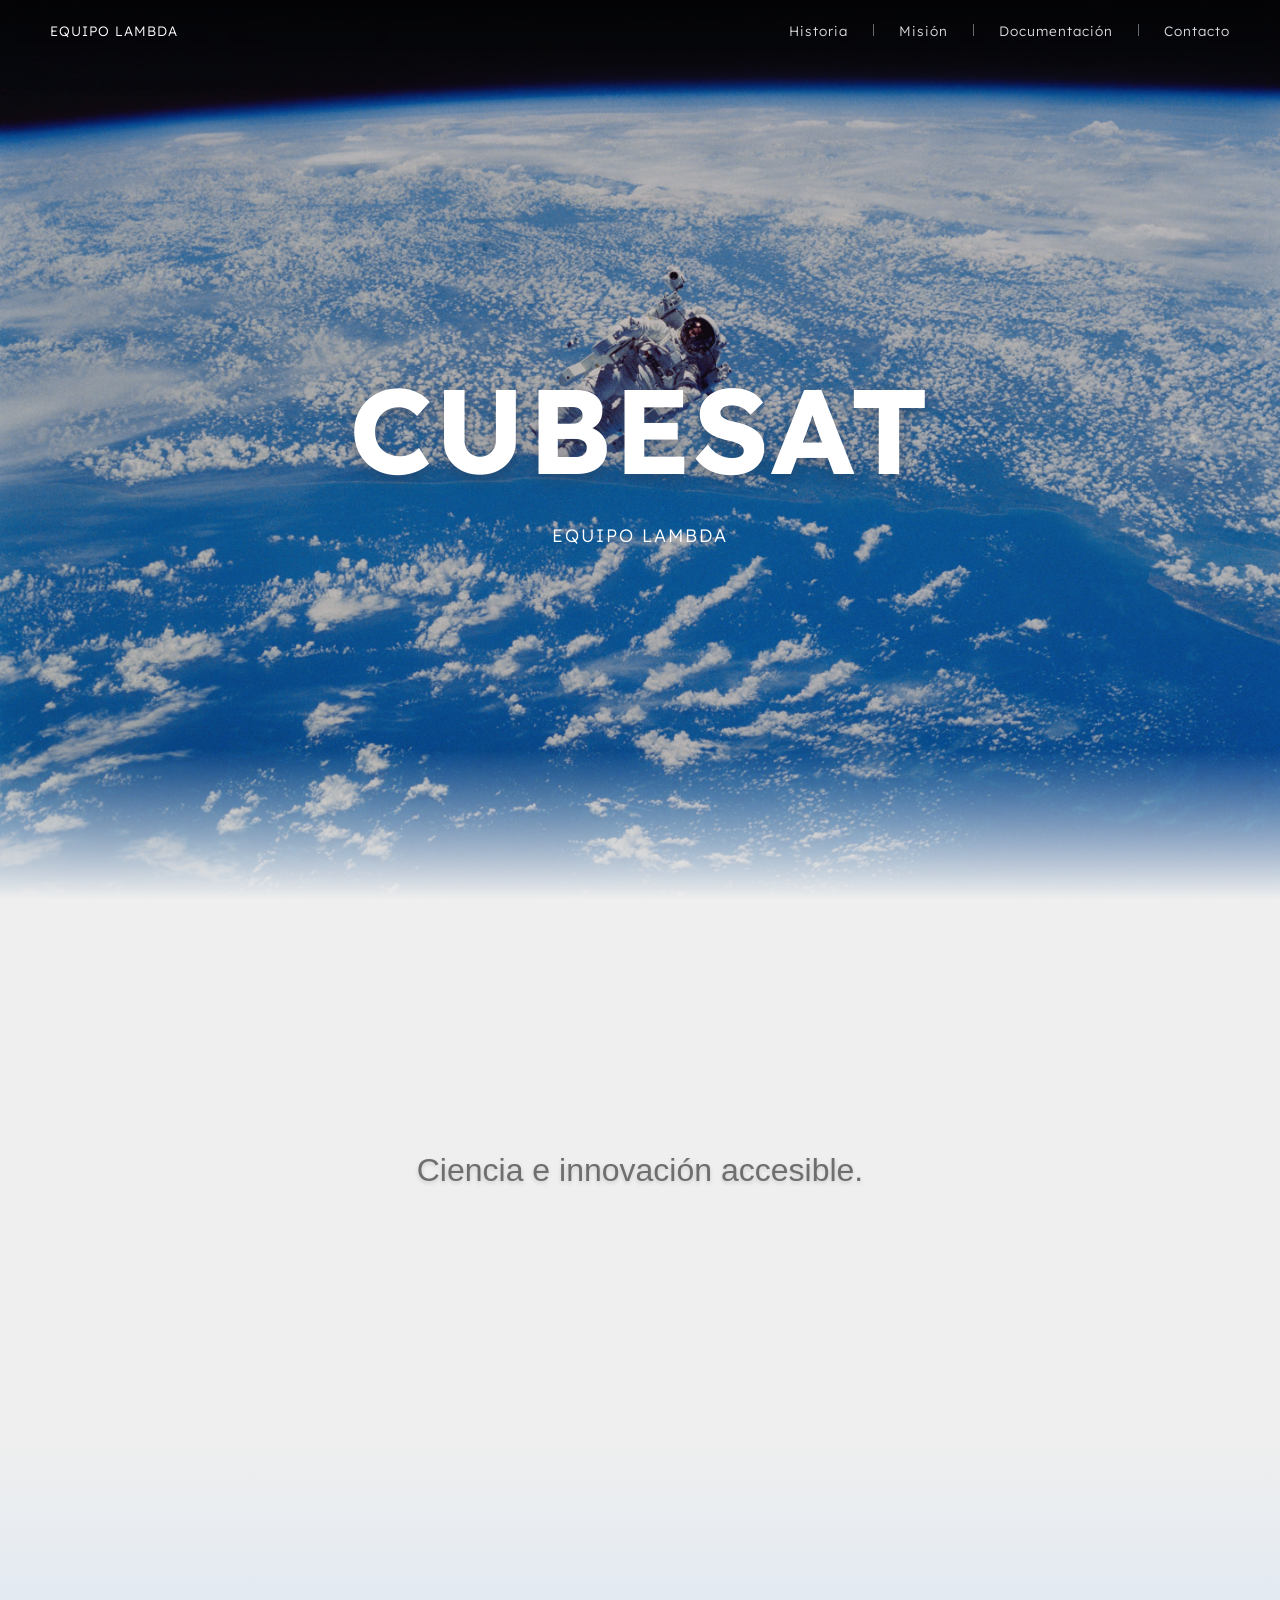
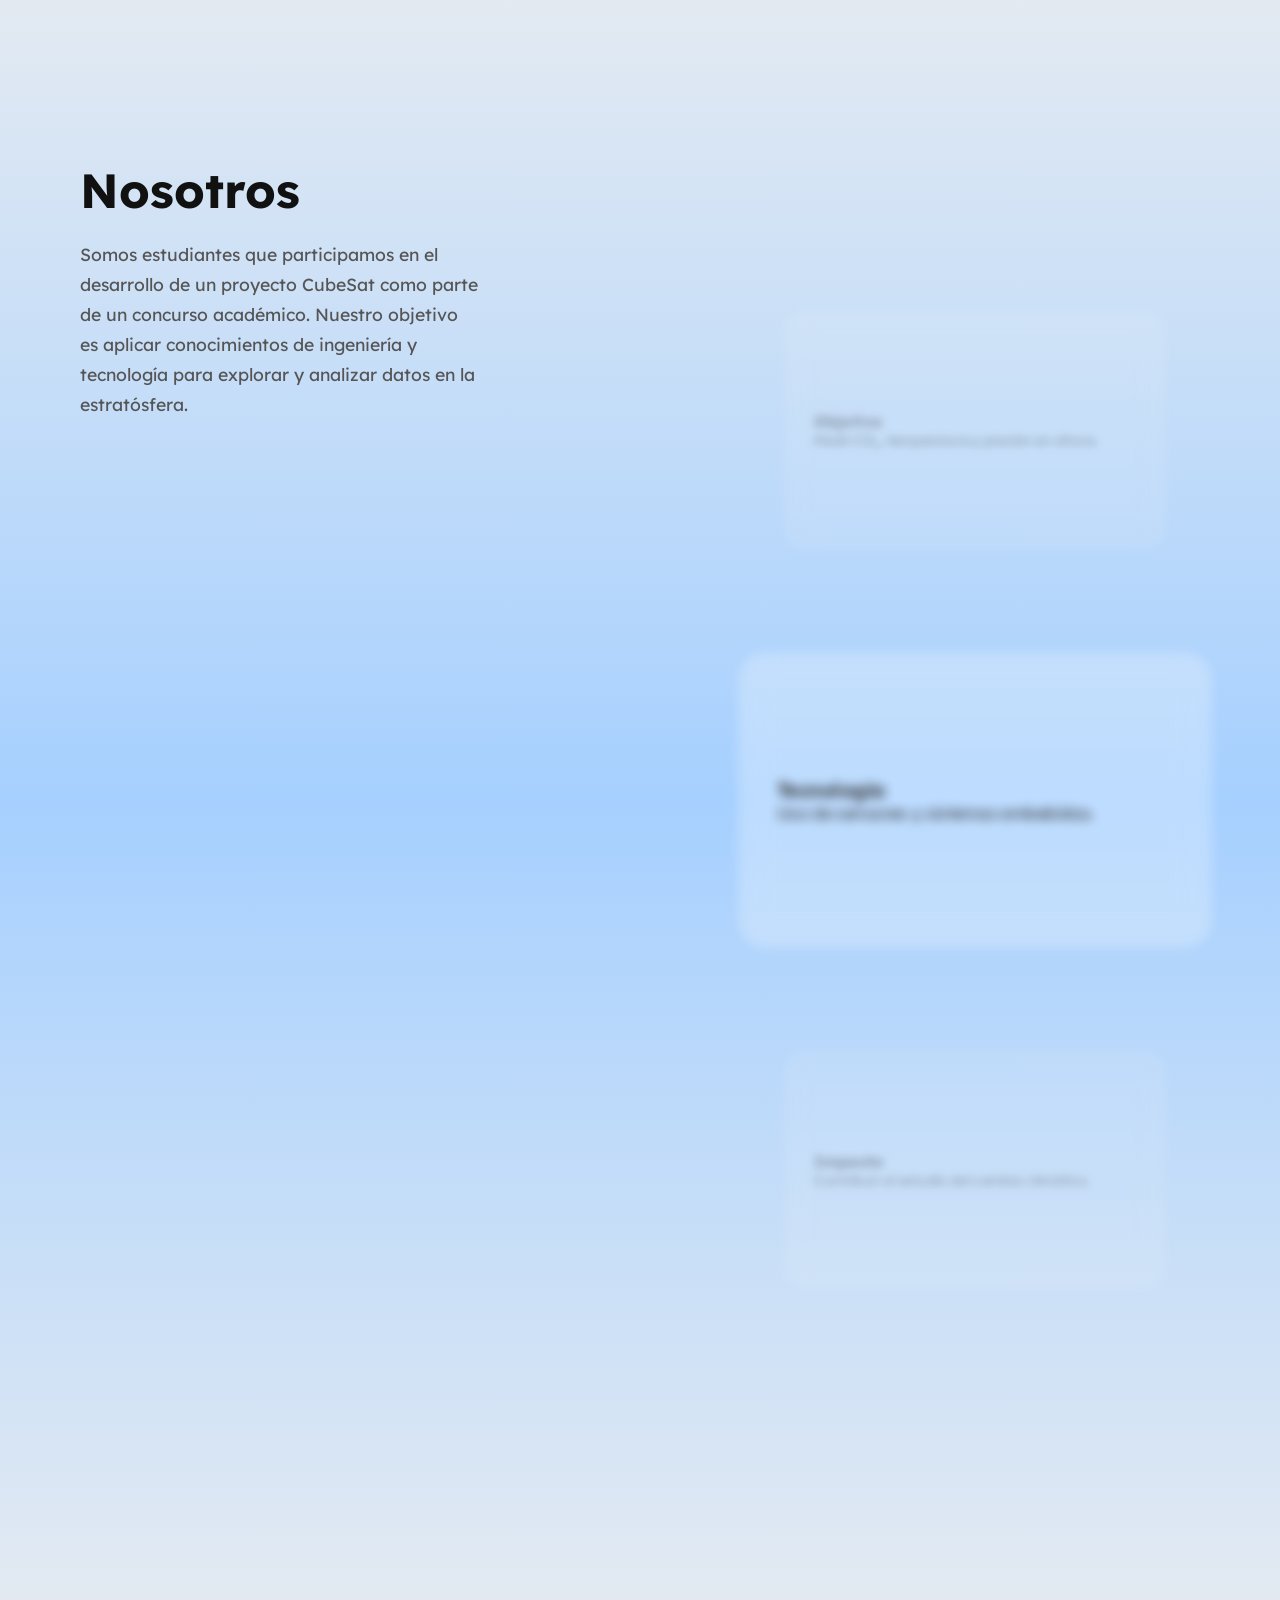
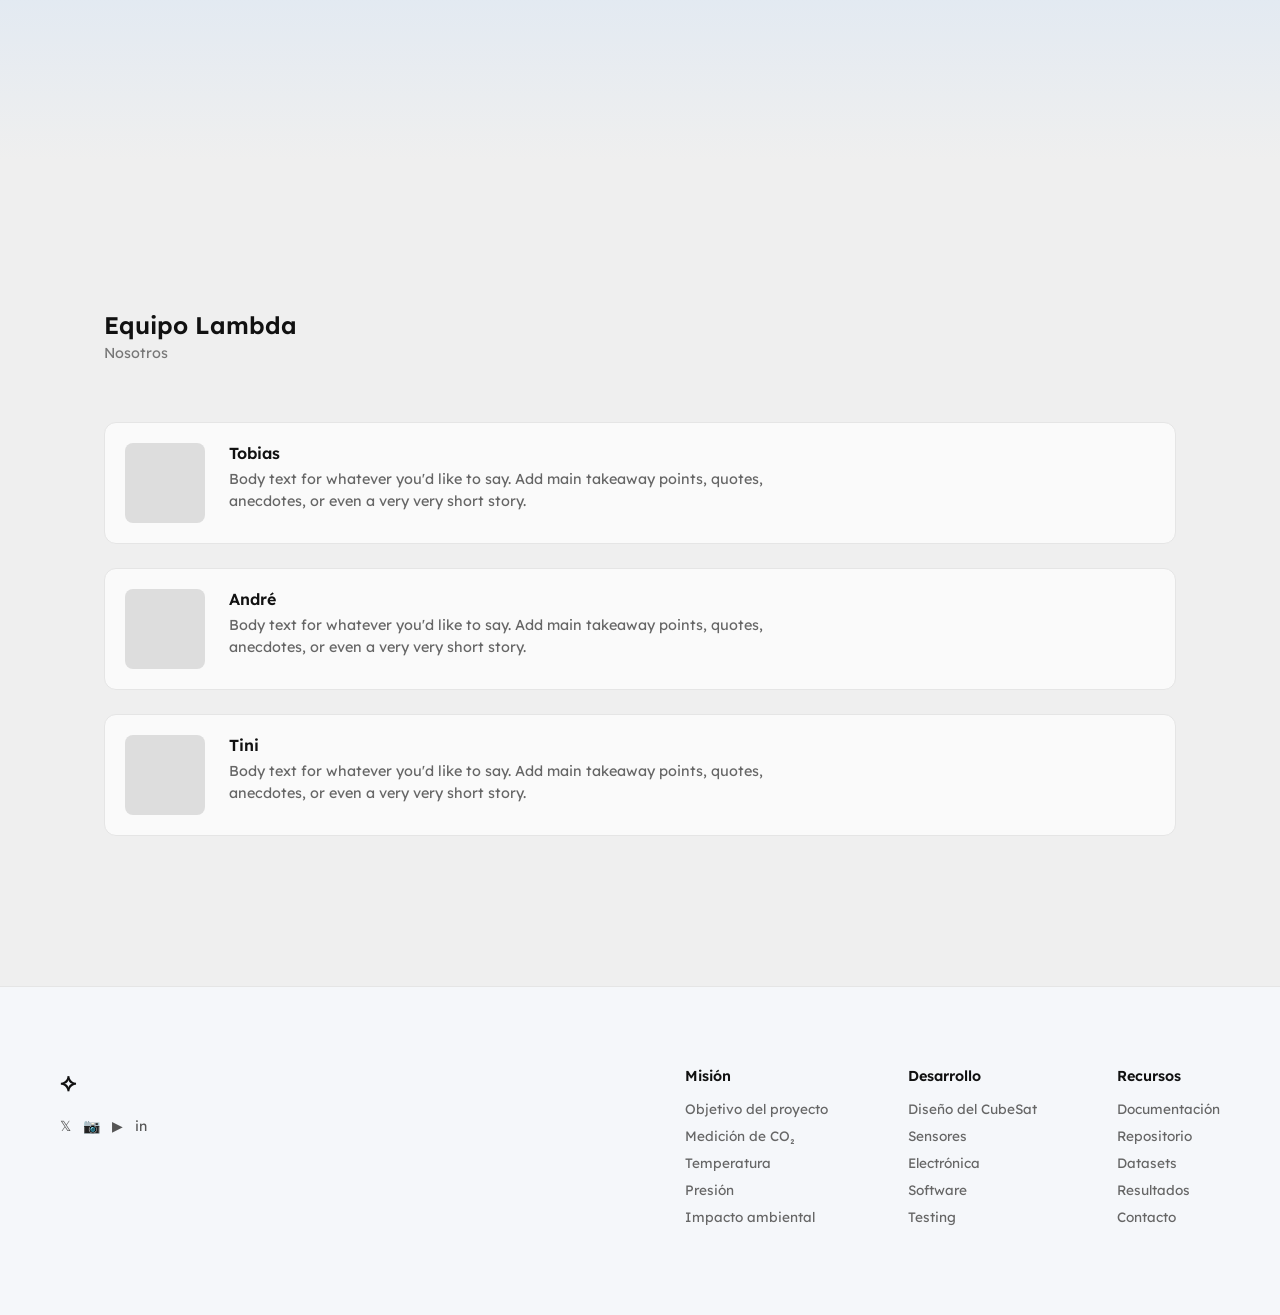
==== index.html @ 539b17b3 "refactor: update section styling with linear gradient background and improved structure" ====
<!DOCTYPE html>
<html lang="es">

<head>
  <meta charset="UTF-8">
  <title>Equipo Lambda</title>
  <link rel="stylesheet" href="styles.css">
  <link href="https://fonts.googleapis.com/css2?family=Lexend:wght@300;500;700&display=swap" rel="stylesheet">
</head>

<body>

  <!-- NAVBAR -->
  <header class="navbar">
    <div class="logo"><a href="index.html" style="color: inherit; text-decoration: none;">EQUIPO LAMBDA</a></div>
    <nav>
      <ul>
        <li><a href="historia.html">Historia</a></li>
        <li><a href="#">Misión</a></li>
        <li><a href="#">Documentación</a></li>
        <li><a href="#">Contacto</a></li>
      </ul>
    </nav>
  </header>

  <!-- HERO -->
  <section class="hero">
    <div class="overlay">
      <h1>CUBESAT</h1>
      <p>EQUIPO LAMBDA</p>
    </div>
  </section>


  <section class="info">
    <p>Ciencia e innovación accesible.</p>
  </section>

  <section style="background: linear-gradient(to bottom, #efefef, #a6d0ff, #efefef);">
    <div class="about-full">

      <div class="about-content">
        <h2>Nosotros</h2>
        <p>
          Somos estudiantes que participamos en el desarrollo de un proyecto CubeSat
          como parte de un concurso académico. Nuestro objetivo es aplicar
          conocimientos de ingeniería y tecnología para explorar y analizar datos
          en la estratósfera.
        </p>
      </div>

      <div class="cards-container">

        <div class="glass-card">
          <h3>Objetivo</h3>
          <p>Medir CO₂, temperatura y presión en altura.</p>
        </div>

        <div class="glass-card">
          <h3>Tecnología</h3>
          <p>Uso de sensores y sistemas embebidos.</p>
        </div>

        <div class="glass-card">
          <h3>Impacto</h3>
          <p>Contribuir al estudio del cambio climático.</p>
        </div>
      </div>

    </div>

  </section>

  <section class="team">

    <div class="team-header">
      <h2>Equipo Lambda</h2>
      <p>Nosotros</p>
    </div>

    <div class="team-list">

      <!-- CARD 1 -->
      <div class="team-card">
        <div class="team-img"></div>
        <div class="team-info">
          <h3>Tobias</h3>
          <p>
            Body text for whatever you'd like to say. Add main takeaway points,
            quotes, anecdotes, or even a very very short story.
          </p>
        </div>
      </div>

      <!-- CARD 2 -->
      <div class="team-card">
        <div class="team-img"></div>
        <div class="team-info">
          <h3>André</h3>
          <p>
            Body text for whatever you'd like to say. Add main takeaway points,
            quotes, anecdotes, or even a very very short story.
          </p>
        </div>
      </div>

      <!-- CARD 3 -->
      <div class="team-card">
        <div class="team-img"></div>
        <div class="team-info">
          <h3>Tini</h3>
          <p>
            Body text for whatever you'd like to say. Add main takeaway points,
            quotes, anecdotes, or even a very very short story.
          </p>
        </div>
      </div>

    </div>

  </section>
  <footer class="footer">

    <div class="footer-left">
      <div class="logo">⟡</div>

      <div class="socials">
        <span>𝕏</span>
        <span>📷</span>
        <span>▶</span>
        <span>in</span>
      </div>
    </div>

    <div class="footer-columns">

      <div class="footer-col">
        <h4>Misión</h4>
        <ul>
          <li>Objetivo del proyecto</li>
          <li>Medición de CO₂</li>
          <li>Temperatura</li>
          <li>Presión</li>
          <li>Impacto ambiental</li>
        </ul>
      </div>

      <div class="footer-col">
        <h4>Desarrollo</h4>
        <ul>
          <li>Diseño del CubeSat</li>
          <li>Sensores</li>
          <li>Electrónica</li>
          <li>Software</li>
          <li>Testing</li>
        </ul>
      </div>

      <div class="footer-col">
        <h4>Recursos</h4>
        <ul>
          <li>Documentación</li>
          <li>Repositorio</li>
          <li>Datasets</li>
          <li>Resultados</li>
          <li>Contacto</li>
        </ul>
      </div>

    </div>

  </footer>

  <script>
    const cards = document.querySelectorAll(".glass-card");

    const handleScroll = () => {
      let trigger = window.innerHeight / 2;

      cards.forEach(card => {
        let rect = card.getBoundingClientRect();

        if (rect.top < trigger + 100 && rect.bottom > trigger - 100) {
          card.classList.add("active");
        } else {
          card.classList.remove("active");
        }
      });
    };

    window.addEventListener("scroll", handleScroll);
    handleScroll();
  </script>

</body>

</html>
---- styles.css ----
* {
  margin: 0;
  padding: 0;
  box-sizing: border-box;
  font-family: 'Lexend', sans-serif;
}

body {
  background-color: #efefef;
  /* Un blanco suave que no cansa la vista */
  color: #333;
}

/* NAVBAR */
.navbar {
  position: fixed;
  top: 0;
  width: 100%;
  padding: 20px 50px;
  z-index: 1000;
  display: flex;
  justify-content: space-between;
  align-items: center;
}

/* Pseudo-elemento para el degradado de desenfoque */
.navbar::before {
  content: "";
  position: absolute;
  top: 0;
  left: 0;
  width: 100%;
  height: 160%;
  /* Extiende más abajo para suavizar el corte */
  z-index: -1;
  background: linear-gradient(to bottom, rgba(0, 0, 0, 0.6) 0%, transparent 100%);
  backdrop-filter: blur(10px);
  -webkit-backdrop-filter: blur(10px);
  -webkit-mask-image: linear-gradient(to bottom, black 40%, transparent 100%);
  mask-image: linear-gradient(to bottom, black 40%, transparent 100%);
  pointer-events: none;
}

.logo {
  color: white;
  font-weight: 700;
  font-size: 1rem;
  letter-spacing: 2px;
}

.navbar ul {
  list-style: none;
  display: flex;
  justify-content: flex-end;
  align-items: center;
  gap: 25px;
}

.navbar li {
  display: flex;
  align-items: center;
}

.navbar li:not(:last-child)::after {
  content: "";
  display: block;
  width: 1px;
  height: 12px;
  background-color: rgba(255, 255, 255, 0.4);
  margin-left: 25px;
}

.navbar a {
  text-decoration: none;
  color: rgba(255, 255, 255, 0.85);
  font-weight: 300;
  font-size: 0.85rem;
  letter-spacing: 1px;
  transition: color 0.3s;
}

.navbar a:hover {
  color: #fff;
}

/* HERO */
.hero {
  position: relative;
  height: 100vh;
  background: url('cubesat.jpg') center/cover no-repeat;
  display: flex;
  align-items: center;
  justify-content: center;
}

/* Overlay para oscurecer un poco */
.hero::before {
  content: "";
  position: absolute;
  width: 100%;
  height: 100%;
  background: rgba(26, 37, 58, 0.25);
  top: 0;
  left: 0;
}

/* Degradado hacia el fondo blanco */
.hero::after {
  content: "";
  position: absolute;
  bottom: 0;
  left: 0;
  width: 100%;
  height: 150px;
  background: linear-gradient(to bottom, transparent, #efefef);
  pointer-events: none;
}

/* CONTENIDO */
.overlay {
  position: relative;
  text-align: center;
  color: white;
}

.overlay h1 {
  font-size: 120px;
  font-weight: 700;
  letter-spacing: 2px;
  text-shadow: 0px 4px 15px rgba(47, 59, 83, 0.5);
}

.overlay p {
  margin-top: 20px;
  font-size: 18px;
  font-weight: 300;
  letter-spacing: 2px;
}

/* SECCIÓN MISIÓN */
.info {
  height: 60vh;
  display: flex;
  justify-content: center;
  align-items: center;
  background-color: #efefef;
  text-align: center;
}

.info p {
  font-family: 'Inter', sans-serif;
  /* o Lexend si preferís */
  font-size: 2rem;
  font-weight: 400;
  color: #6e6e6e;

  /* sombra suave tipo Apple */
  text-shadow: 0px 2px 4px rgba(0, 0, 0, 0.15);

  /* animación */
  opacity: 0;
  transform: translateY(20px);
  animation: fadeUp 1.2s ease forwards;
}

/* keyframes para fade in */
@keyframes fadeUp {
  to {
    opacity: 1;
    transform: translateY(0);
  }
}


.about-full {
  display: flex;
  max-width: 1280px;
  margin: 0 auto;
  justify-content: space-between;
  padding: 0 80px;
  border-radius: 30px;
  position: relative;
}

/* TEXTO IZQUIERDA */
.about-content {
  max-width: 400px;
  position: sticky;
  top: 0;
  height: 100vh;
  display: flex;
  flex-direction: column;
  justify-content: center;
}

.about-content h2 {
  font-size: 3rem;
  margin-bottom: 20px;
  color: #111;
}

.about-content p {
  font-size: 1.1rem;
  line-height: 1.7;
  color: #555;
}

/* CARDS */
.cards-container {
  display: flex;
  flex-direction: column;
  align-items: flex-end;
  /* Para que no estén tan a la izquierda */
  gap: 10vh;
  /* Más juntas */
  padding: 50vh 0;
  /* Padding para que la primera y última tarjeta lleguen al centro */
}

/* GLASS CARD */
.glass-card {
  width: 450px;
  /* Más grandes y anchas */
  height: 280px;
  padding: 35px;

  border-radius: 25px;

  background: rgba(255, 255, 255, 0.25);
  backdrop-filter: blur(15px);

  border: 1px solid rgba(255, 255, 255, 0.3);

  display: flex;
  flex-direction: column;
  justify-content: center;

  transition: all 0.5s ease;
  transform: scale(0.85);
  opacity: 0.4;
  filter: blur(5px);
  /* Desenfocadas cuando no son principales */
}

/* CARD ACTIVA */
.glass-card.active {
  transform: scale(1.05);
  /* Escala sutilmente mayor */
  opacity: 1;
  filter: blur(0);
  /* Nítidas al ser principales */
}

/* Card Grid Content List */
.card-grid-content-list {
  /* Disposición automática */
  display: flex;
  flex-direction: column;
  align-items: flex-start;
  padding: 64px;
  gap: 48px;

  width: 1200px;
  height: 909px;

  /* Auto layout inter  ior */
  flex: none;
  order: 5;
  align-self: stretch;
  flex-grow: 0;

  border-radius: 30px;
  /* Añadido para mantener estilo */
}

/* SECCIÓN GENERAL */
.team {
  display: flex;
  flex-direction: column;
  align-items: flex-start;
  justify-content: center;
  padding: 150px 64px;
  /* Mayor padding vertical */
  gap: 60px;
  /* Un poco más de espacio entre el título y la lista */
  min-height: 80vh;
  /* Para asegurar que ocupe buen espacio en pantalla */

  max-width: 1200px;
  margin: 0 auto;
}

/* HEADER */
.team-header h2 {
  font-size: 1.5rem;
  font-weight: 600;
  color: #111;
}

.team-header p {
  font-size: 0.9rem;
  color: #777;
  margin-top: 4px;
}

/* LISTA */
.team-list {
  display: flex;
  flex-direction: column;
  gap: 24px;
  width: 100%;
}

/* CARD */
.team-card {
  display: flex;
  align-items: flex-start;
  gap: 24px;

  padding: 20px;
  border-radius: 12px;

  border: 1px solid #e5e5e5;
  background: #fafafa;

  transition: all 0.2s ease;
}

.team-card:hover {
  background: #f5f5f5;
  transform: translateY(-2px);
}

/* IMAGEN */
.team-img {
  width: 80px;
  height: 80px;
  background: #ddd;
  border-radius: 8px;
  flex-shrink: 0;
}

/* TEXTO */
.team-info h3 {
  font-size: 1rem;
  font-weight: 600;
  color: #111;
  margin-bottom: 6px;
}

.team-info p {
  font-size: 0.9rem;
  color: #666;
  line-height: 1.5;
  max-width: 600px;
}

.footer {
  display: flex;
  justify-content: space-between;
  gap: 80px;

  padding: 80px 60px;
  background: #f5f7fa;

  border-top: 1px solid #e5e5e5;
}

/* LADO IZQUIERDO */
.footer-left {
  display: flex;
  flex-direction: column;
  gap: 20px;
}

.footer-left .logo {
  font-size: 24px;
  color: #111;
}

/* ICONOS */
.socials {
  display: flex;
  gap: 12px;
}

.socials span {
  font-size: 14px;
  color: #555;
  cursor: pointer;
  transition: 0.2s;
}

.socials span:hover {
  color: #000;
}

/* COLUMNAS */
.footer-columns {
  display: flex;
  gap: 80px;
}

.footer-col h4 {
  font-size: 0.9rem;
  font-weight: 600;
  margin-bottom: 15px;
  color: #111;
}

.footer-col ul {
  list-style: none;
}

.footer-col li {
  font-size: 0.85rem;
  color: #666;
  margin-bottom: 10px;
  cursor: pointer;
  transition: 0.2s;
}

.footer-col li:hover {
  color: #000;
}
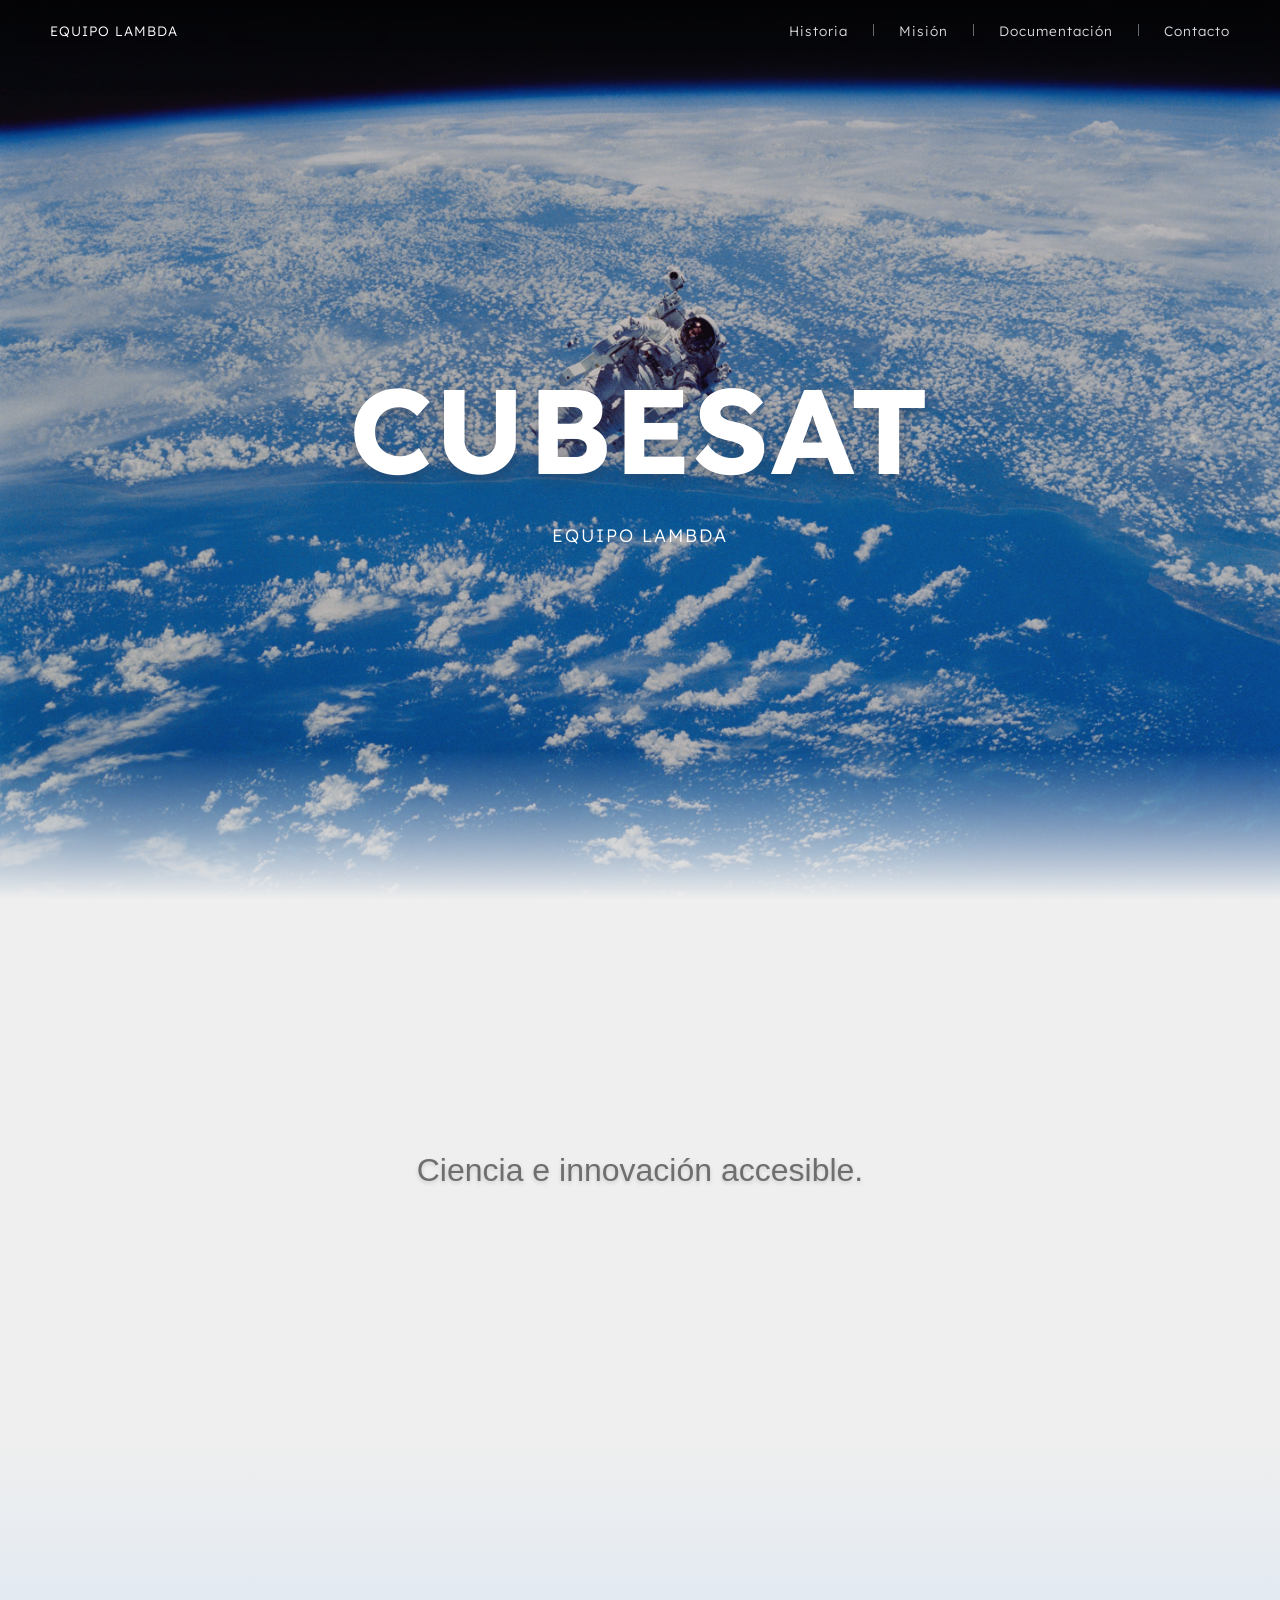
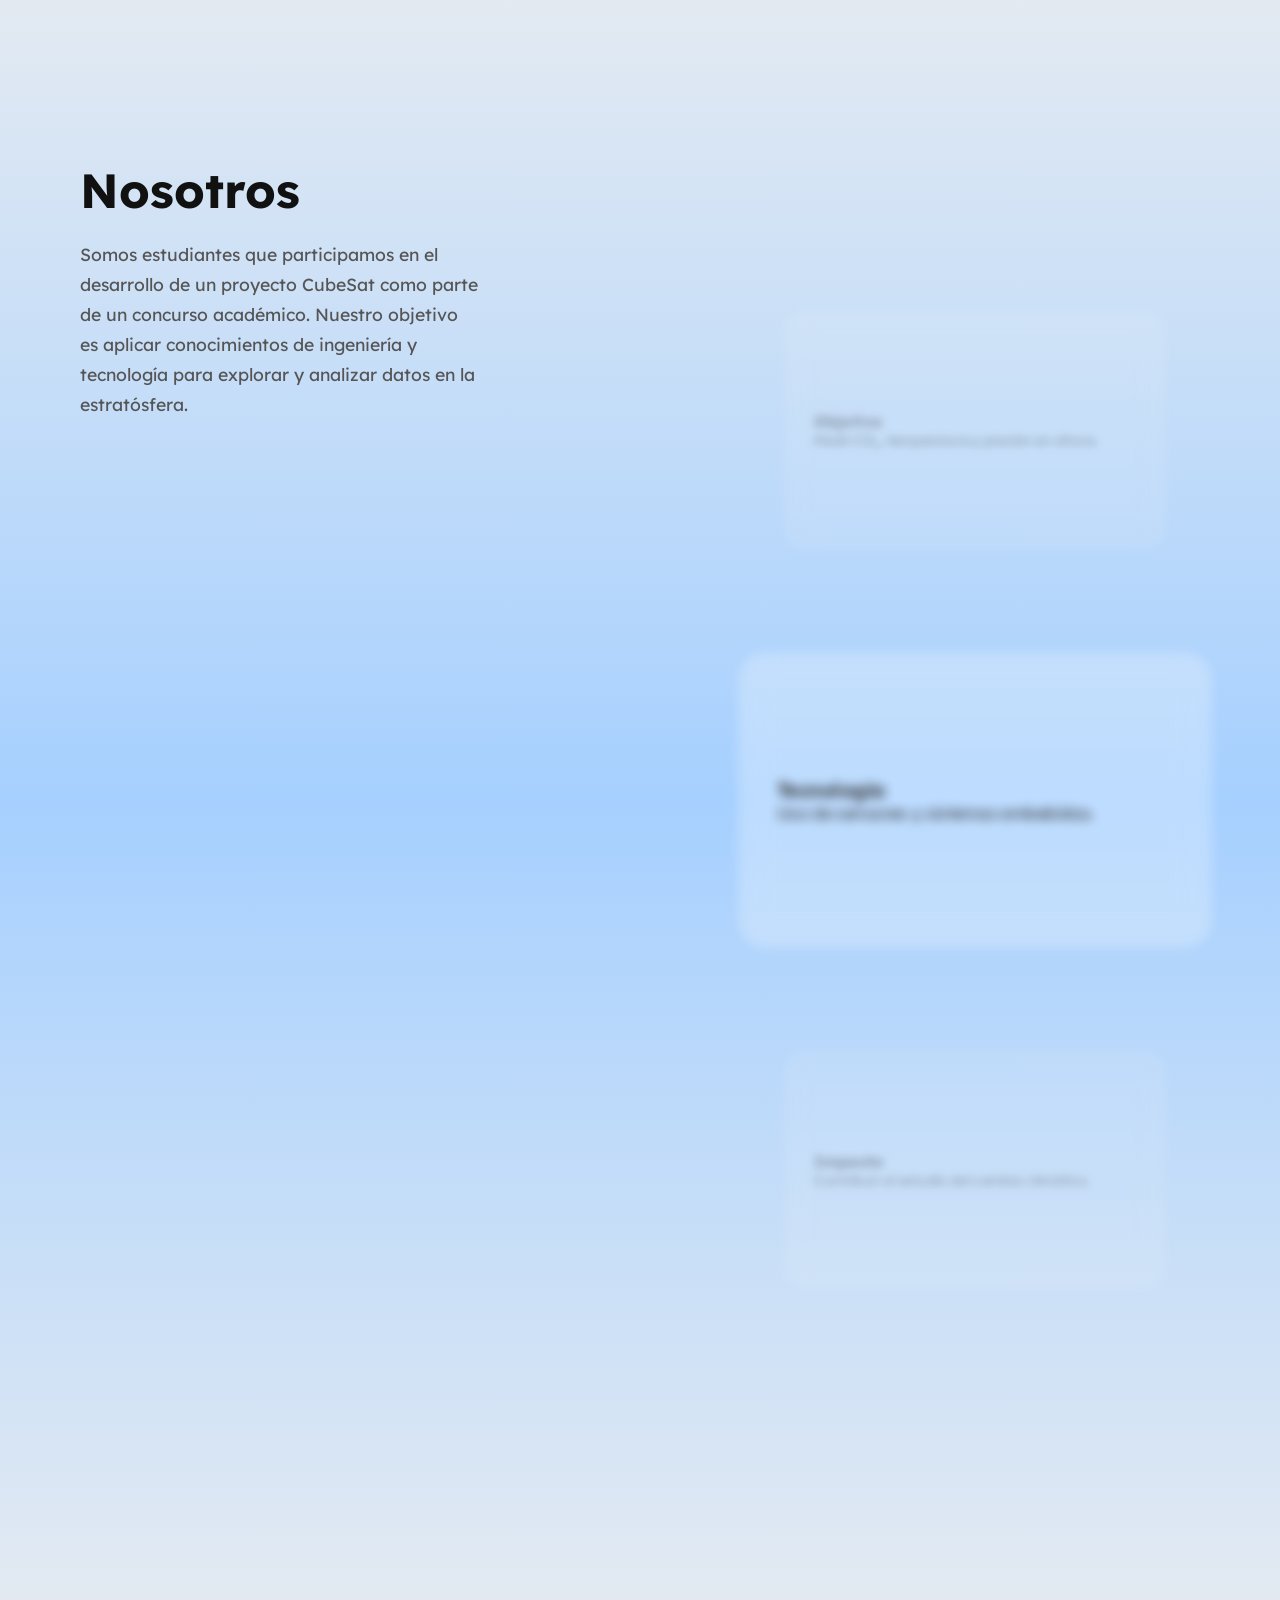
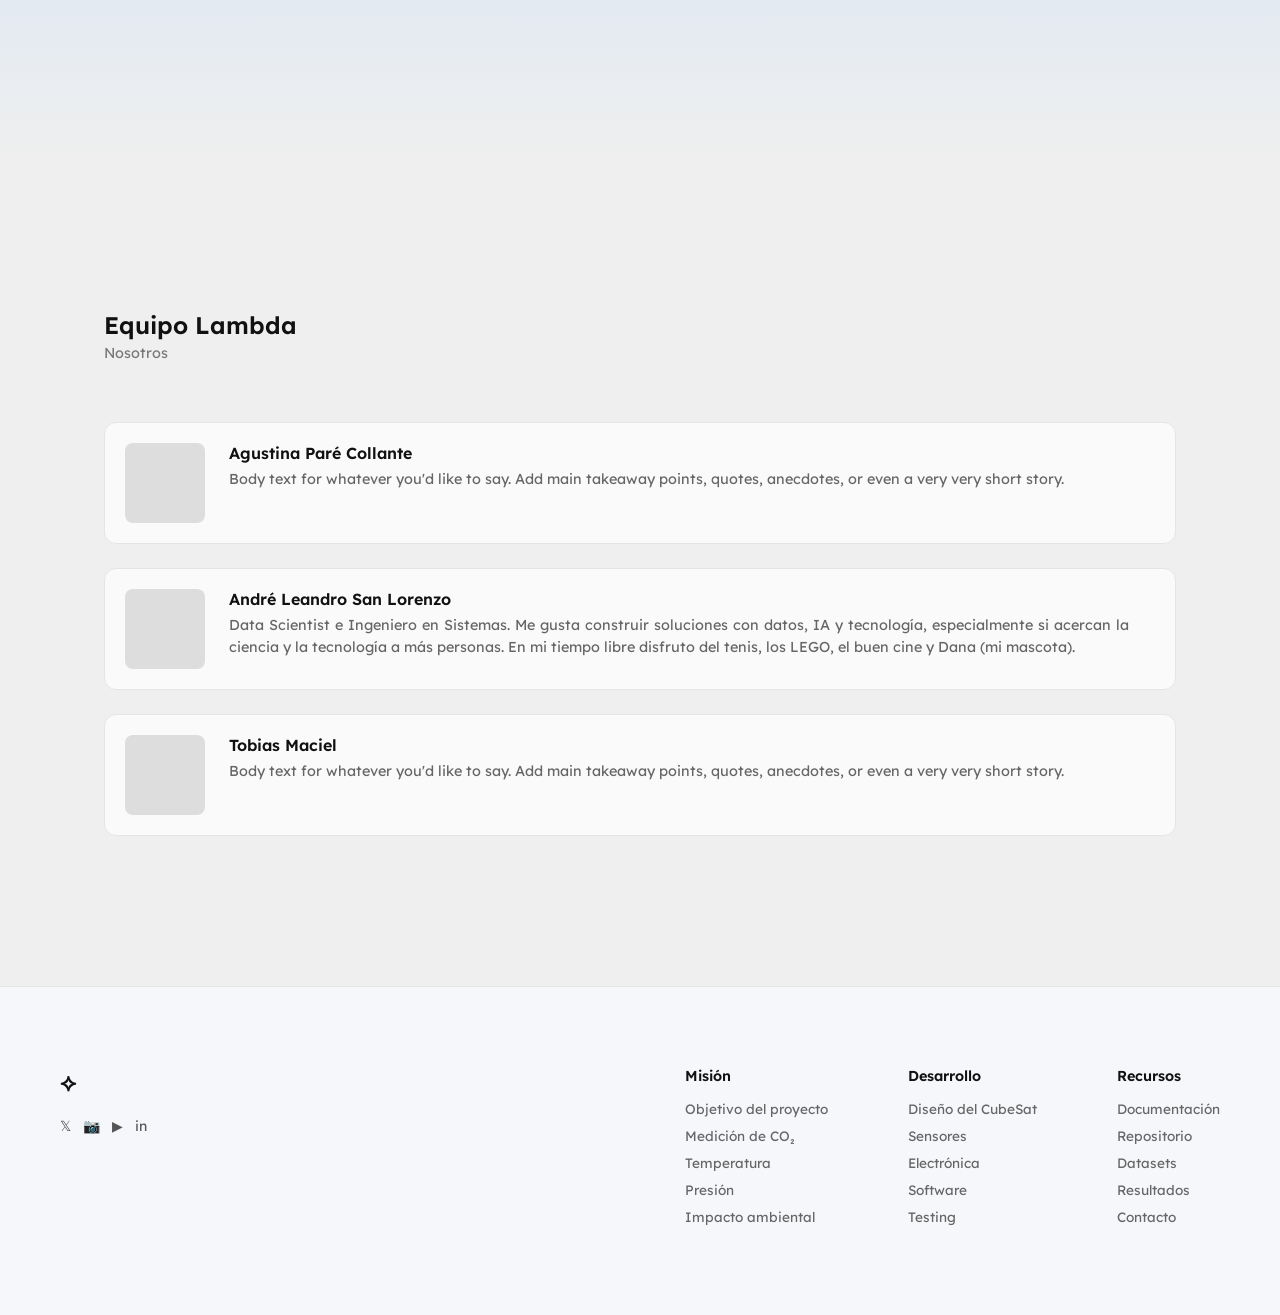
==== commit 9abbe08d: "feat: update project slides with local gallery images and optimize scroll rendering logic" ====
--- a/index.html
+++ b/index.html
@@ -84,7 +84,7 @@
       <div class="team-card">
         <div class="team-img"></div>
         <div class="team-info">
-          <h3>Tobias</h3>
+          <h3>Agustina Paré Collante</h3>
           <p>
             Body text for whatever you'd like to say. Add main takeaway points,
             quotes, anecdotes, or even a very very short story.
@@ -96,10 +96,9 @@
       <div class="team-card">
         <div class="team-img"></div>
         <div class="team-info">
-          <h3>André</h3>
+          <h3>André Leandro San Lorenzo</h3>
           <p>
-            Body text for whatever you'd like to say. Add main takeaway points,
-            quotes, anecdotes, or even a very very short story.
+            Data Scientist e Ingeniero en Sistemas. Me gusta construir soluciones con datos, IA y tecnología, especialmente si acercan la ciencia y la tecnología a más personas. En mi tiempo libre disfruto del tenis, los LEGO, el buen cine y Dana (mi mascota).
           </p>
         </div>
       </div>
@@ -108,7 +107,7 @@
       <div class="team-card">
         <div class="team-img"></div>
         <div class="team-info">
-          <h3>Tini</h3>
+          <h3>Tobias Maciel</h3>
           <p>
             Body text for whatever you'd like to say. Add main takeaway points,
             quotes, anecdotes, or even a very very short story.
--- a/styles.css
+++ b/styles.css
@@ -352,7 +352,8 @@
   font-size: 0.9rem;
   color: #666;
   line-height: 1.5;
-  max-width: 600px;
+  max-width: 900px;
+  text-align: justify;
 }
 
 .footer {
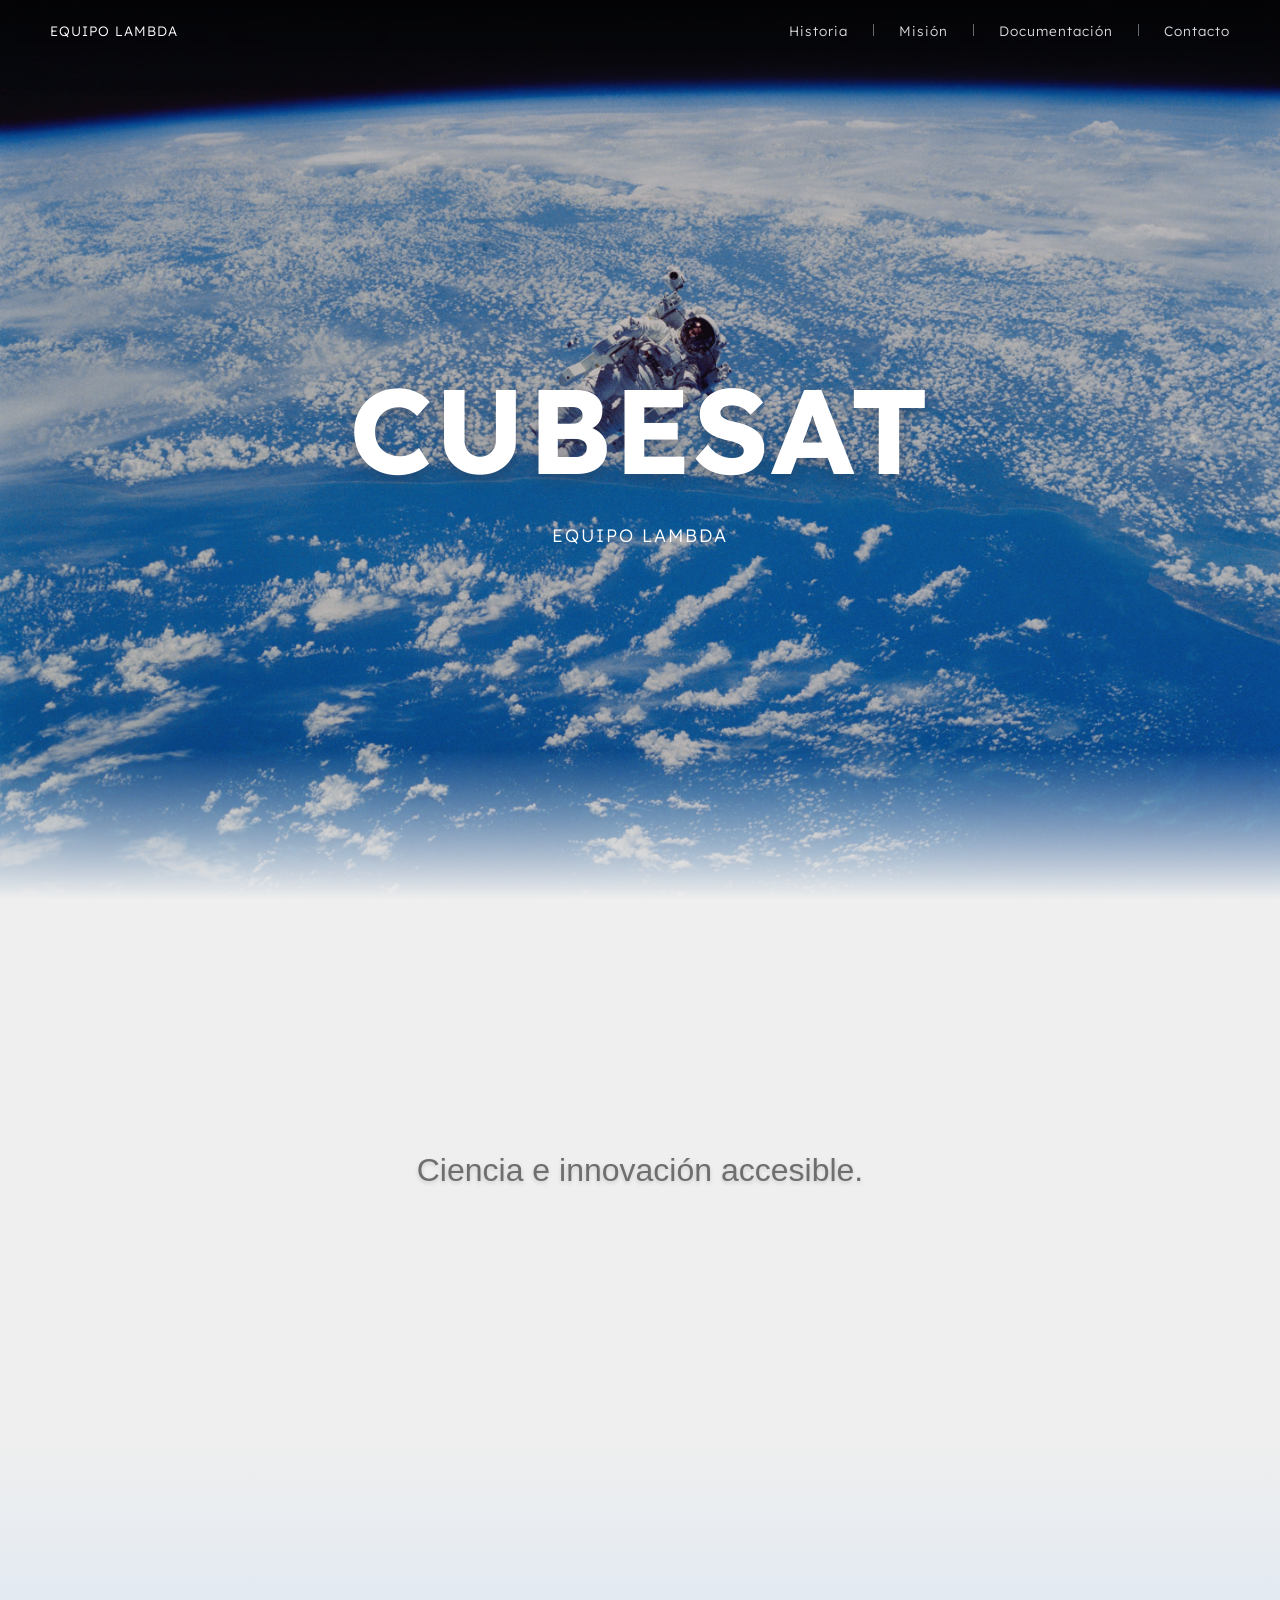
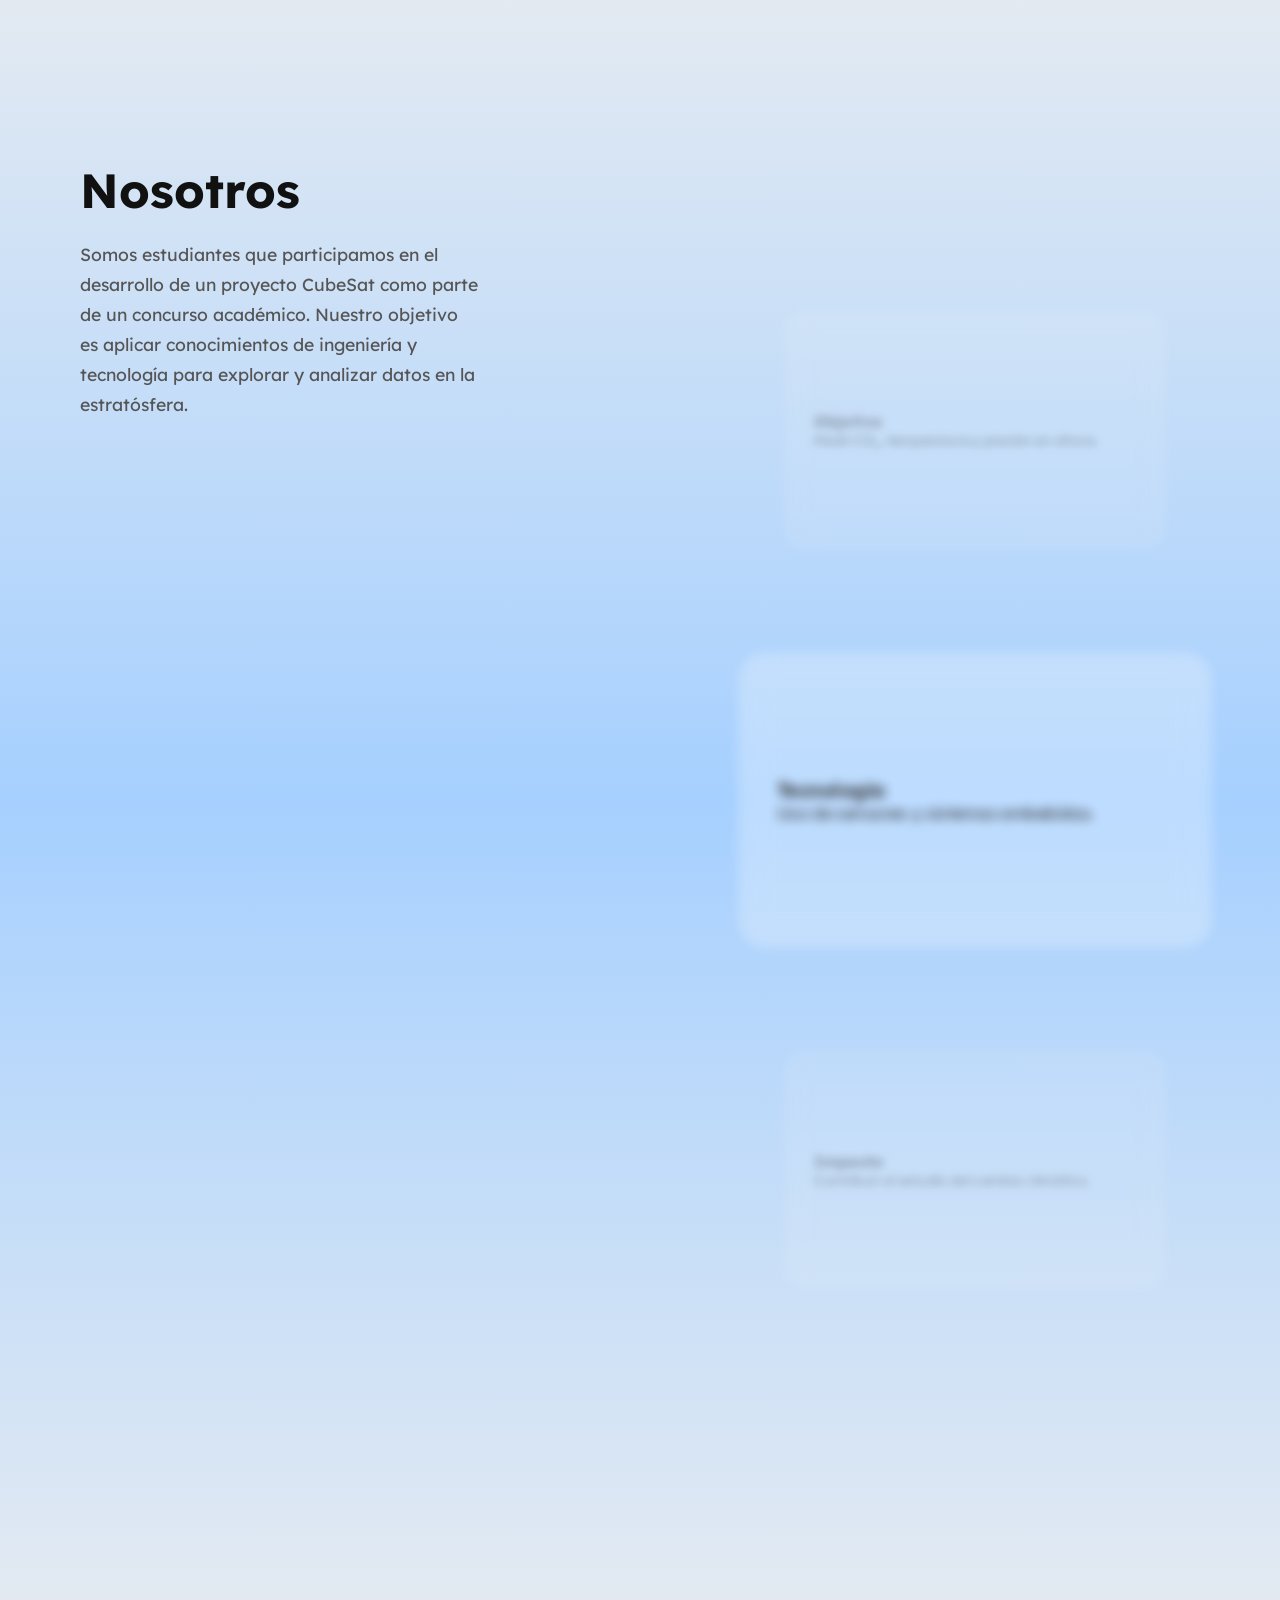
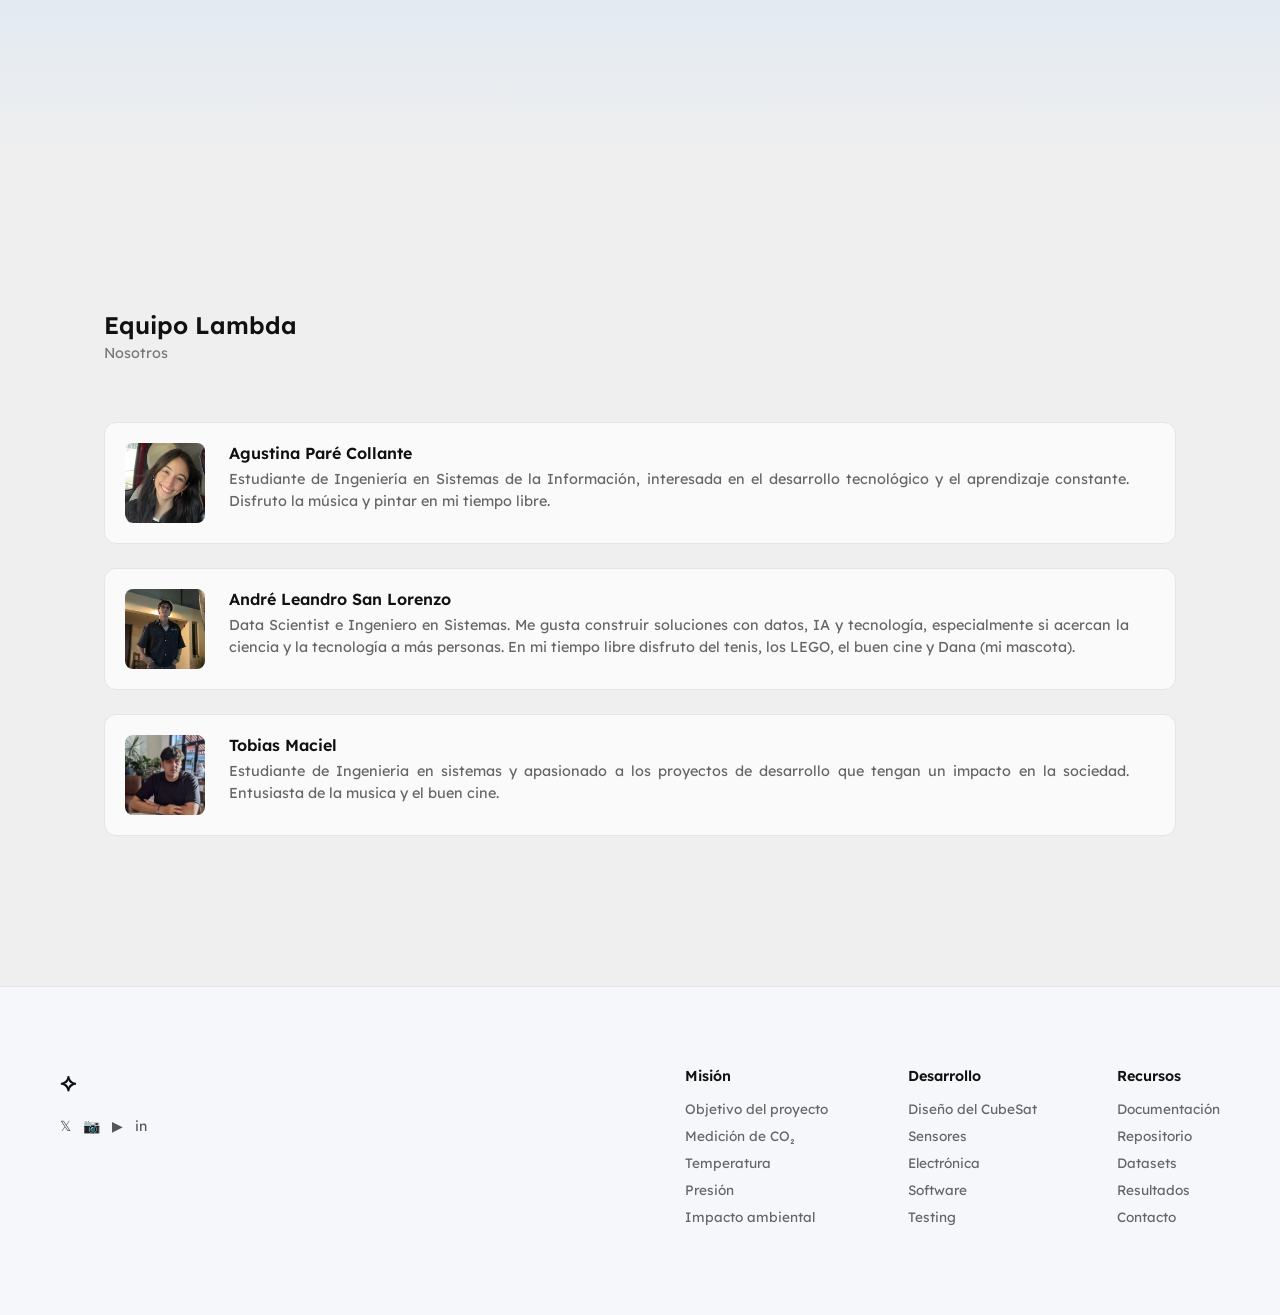
==== commit 2729c1a5: "feat: add team member profile images and update biography content in about section" ====
--- a/index.html
+++ b/index.html
@@ -5,7 +5,7 @@
   <meta charset="UTF-8">
   <title>Equipo Lambda</title>
   <link rel="stylesheet" href="styles.css">
-  <link href="https://fonts.googleapis.com/css2?family=Lexend:wght@300;500;700&display=swap" rel="stylesheet">
+  <link href="https://fonts.googleapis.com/css2?family=Lexend:wght@300;400;500;600;700&display=swap" rel="stylesheet">
 </head>
 
 <body>
@@ -16,7 +16,7 @@
     <nav>
       <ul>
         <li><a href="historia.html">Historia</a></li>
-        <li><a href="#">Misión</a></li>
+        <li><a href="mision.html">Misión</a></li>
         <li><a href="#">Documentación</a></li>
         <li><a href="#">Contacto</a></li>
       </ul>
@@ -82,19 +82,18 @@
 
       <!-- CARD 1 -->
       <div class="team-card">
-        <div class="team-img"></div>
+        <div class="team-img"><img src="profilepics/tini-profile.png" alt="Agustina Paré Collante"></div>
         <div class="team-info">
           <h3>Agustina Paré Collante</h3>
           <p>
-            Body text for whatever you'd like to say. Add main takeaway points,
-            quotes, anecdotes, or even a very very short story.
+            Estudiante de Ingeniería en Sistemas de la Información, interesada en el desarrollo tecnológico y el aprendizaje constante. Disfruto la música y pintar en mi tiempo libre.
           </p>
         </div>
       </div>
 
       <!-- CARD 2 -->
       <div class="team-card">
-        <div class="team-img"></div>
+        <div class="team-img"><img src="profilepics/andre profile.jpg" alt="André Leandro San Lorenzo"></div>
         <div class="team-info">
           <h3>André Leandro San Lorenzo</h3>
           <p>
@@ -105,12 +104,11 @@
 
       <!-- CARD 3 -->
       <div class="team-card">
-        <div class="team-img"></div>
+        <div class="team-img"><img src="profilepics/tobias profile.jpg" alt="Tobias Maciel"></div>
         <div class="team-info">
           <h3>Tobias Maciel</h3>
           <p>
-            Body text for whatever you'd like to say. Add main takeaway points,
-            quotes, anecdotes, or even a very very short story.
+            Estudiante de Ingenieria en sistemas y apasionado a los proyectos de desarrollo que tengan un impacto en la sociedad. Entusiasta de la musica y el buen cine.
           </p>
         </div>
       </div>
--- a/styles.css
+++ b/styles.css
@@ -338,6 +338,13 @@
   background: #ddd;
   border-radius: 8px;
   flex-shrink: 0;
+  overflow: hidden;
+}
+
+.team-img img {
+  width: 100%;
+  height: 100%;
+  object-fit: cover;
 }
 
 /* TEXTO */
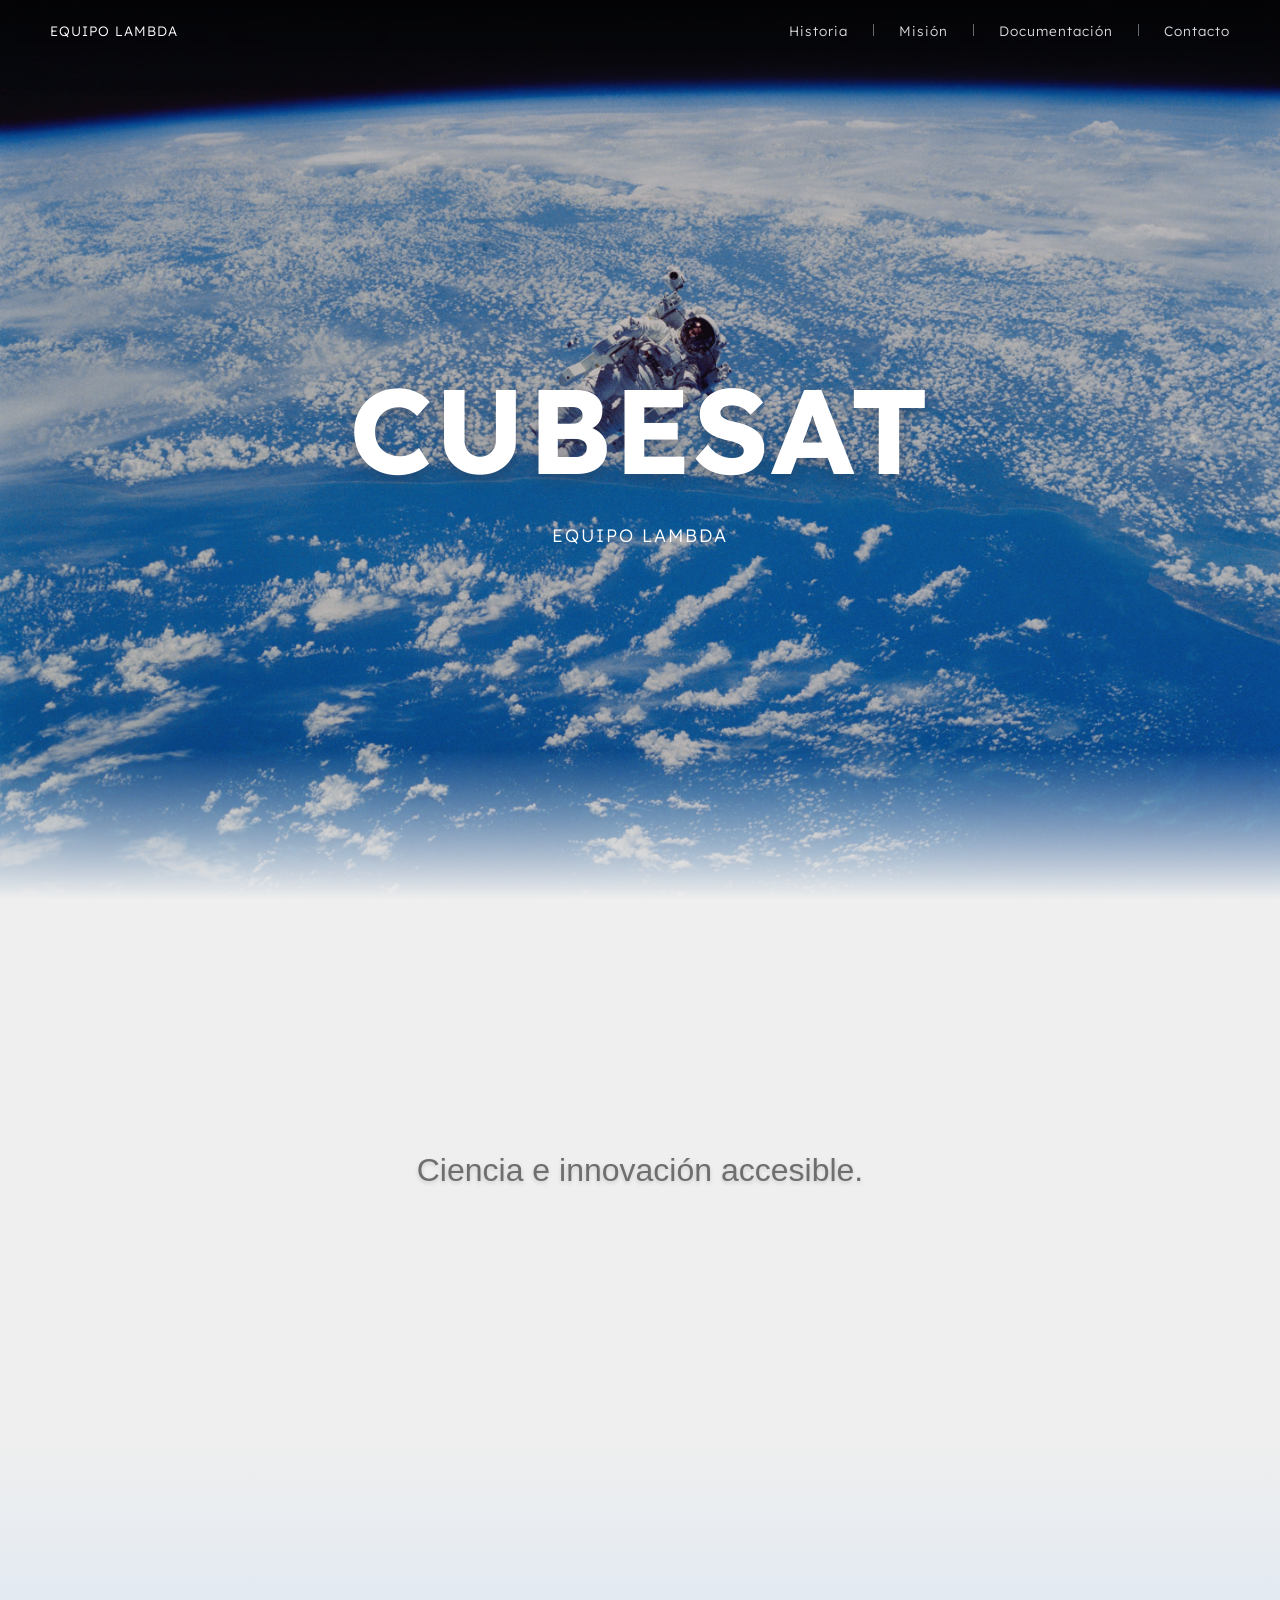
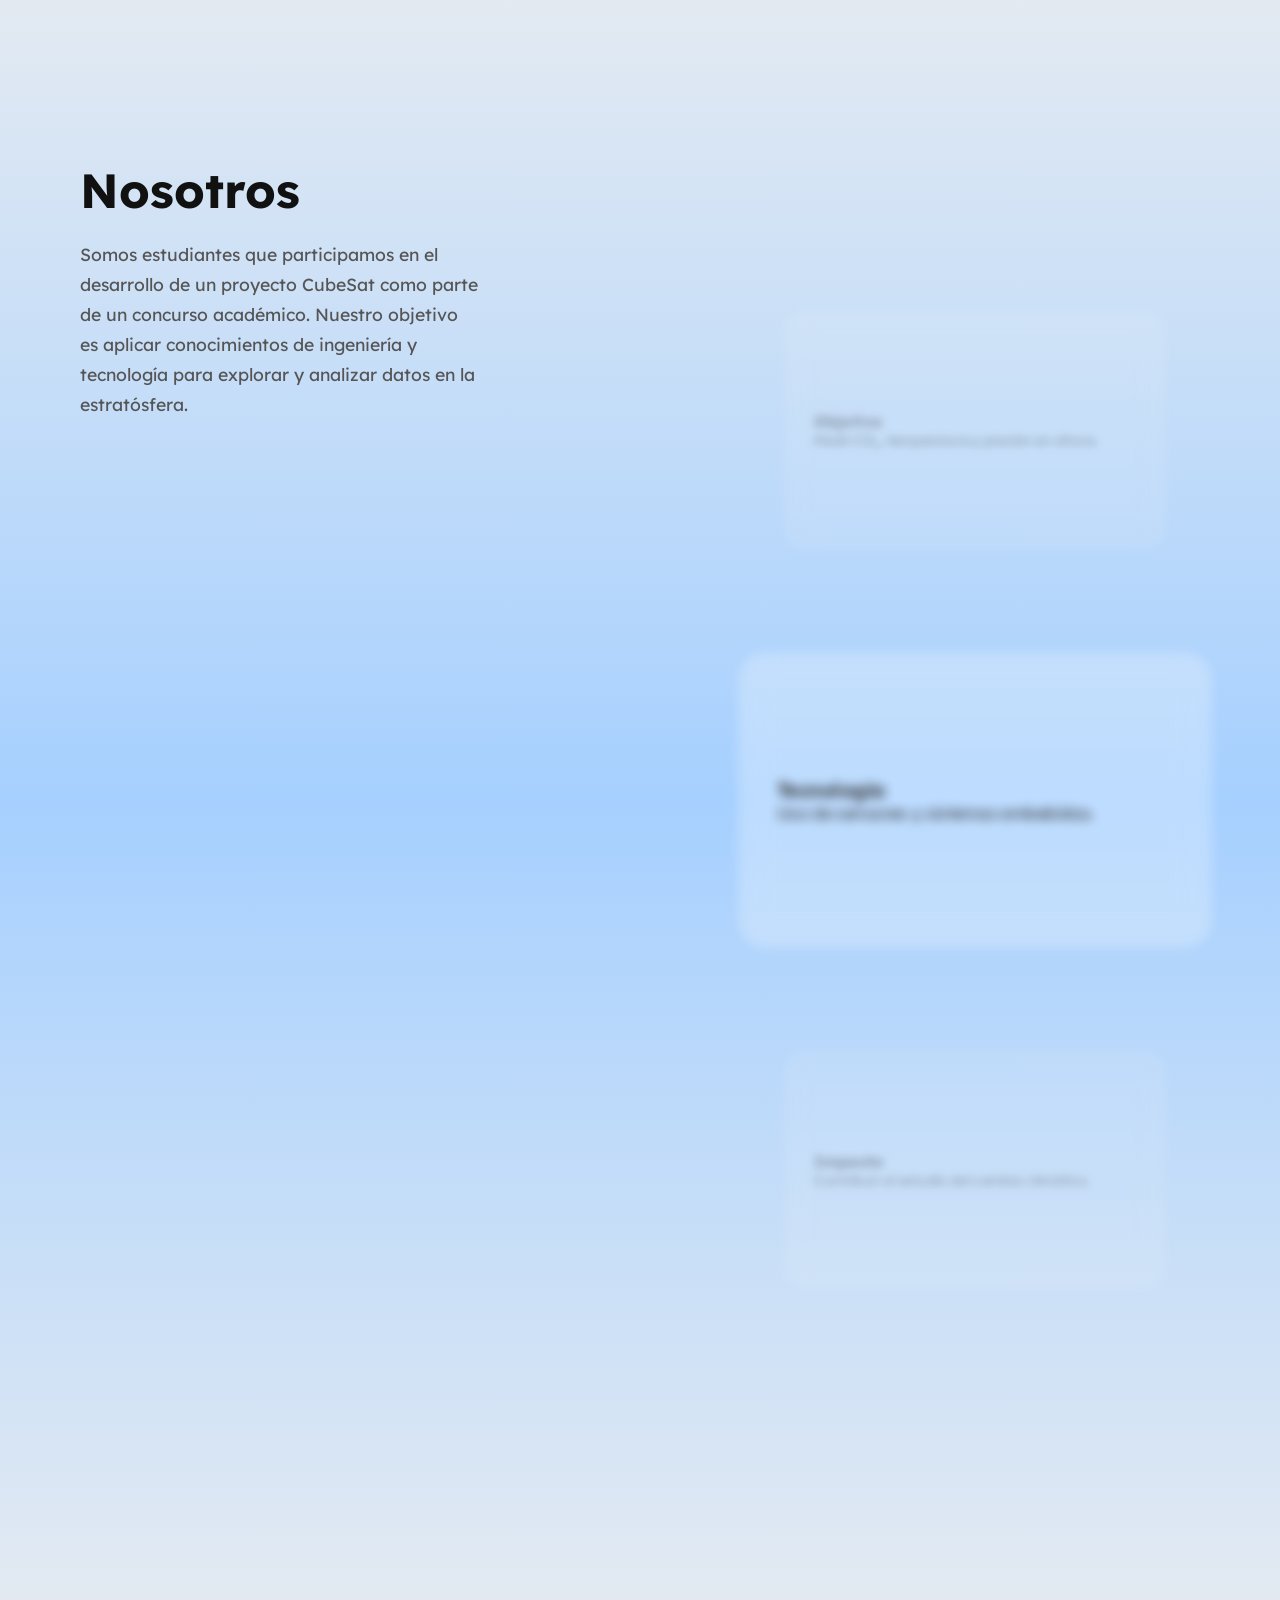
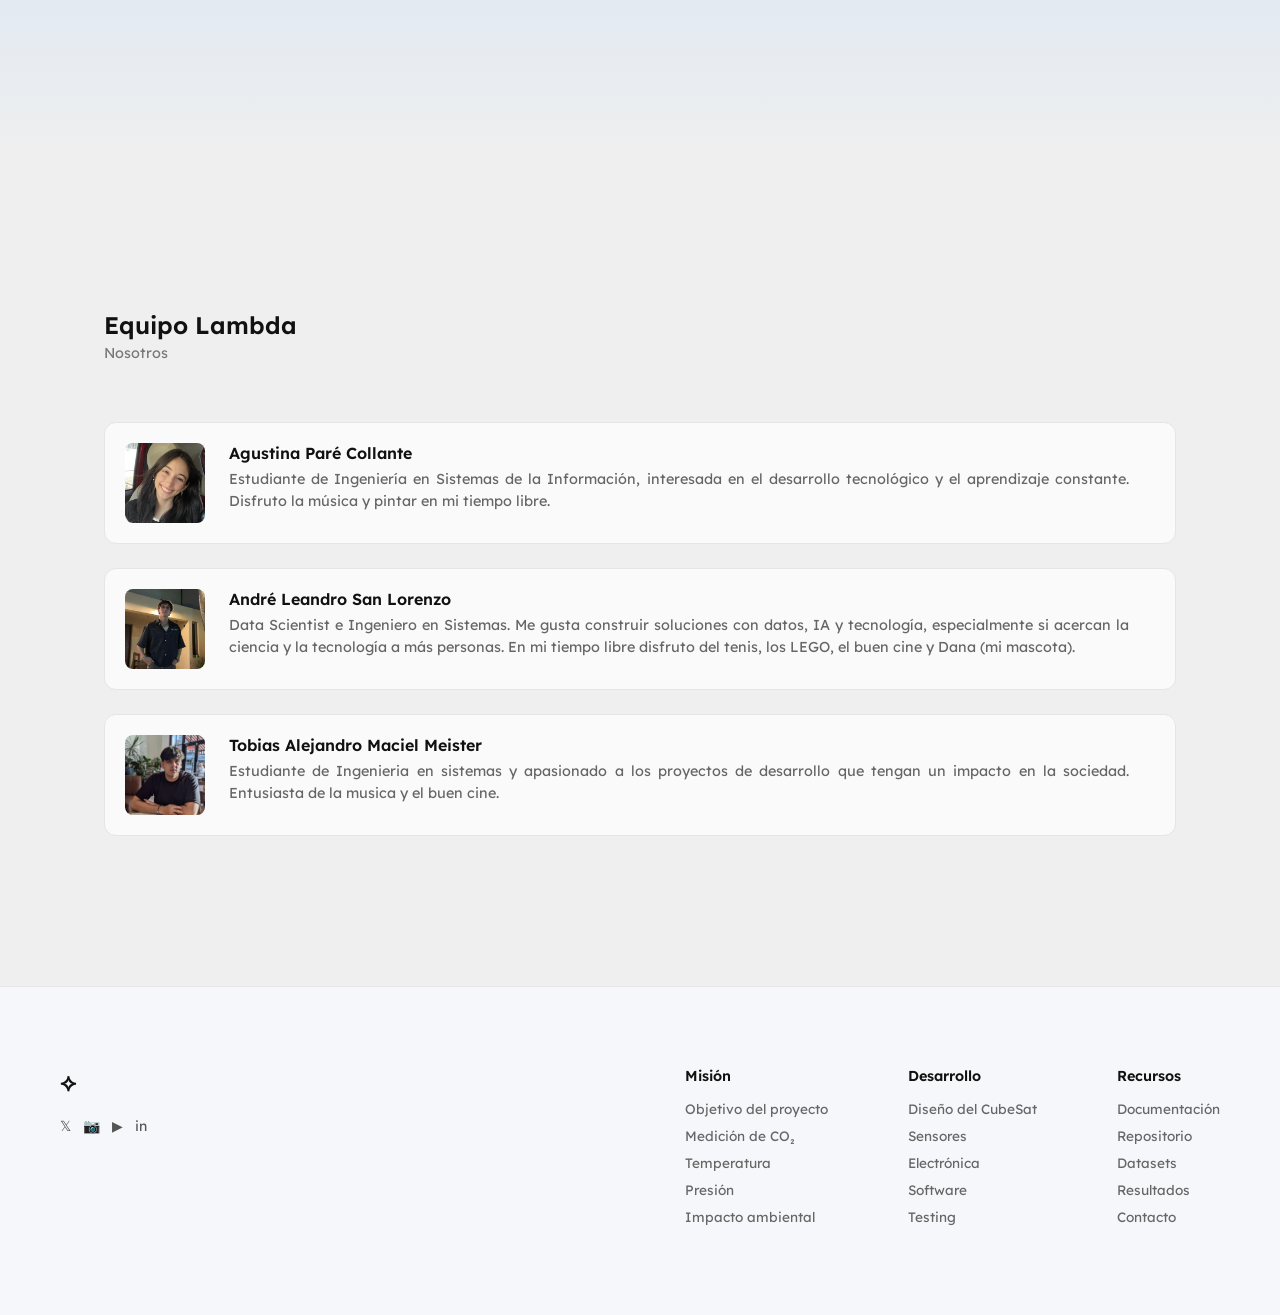
==== commit 728c032c: "fix: Update name for Tobias Maciel in team card" ====
--- a/index.html
+++ b/index.html
@@ -106,7 +106,7 @@
       <div class="team-card">
         <div class="team-img"><img src="profilepics/tobias profile.jpg" alt="Tobias Maciel"></div>
         <div class="team-info">
-          <h3>Tobias Maciel</h3>
+          <h3>Tobias Alejandro Maciel Meister</h3>
           <p>
             Estudiante de Ingenieria en sistemas y apasionado a los proyectos de desarrollo que tengan un impacto en la sociedad. Entusiasta de la musica y el buen cine.
           </p>
@@ -191,4 +191,4 @@
 
 </body>
 
-</html>+</html>
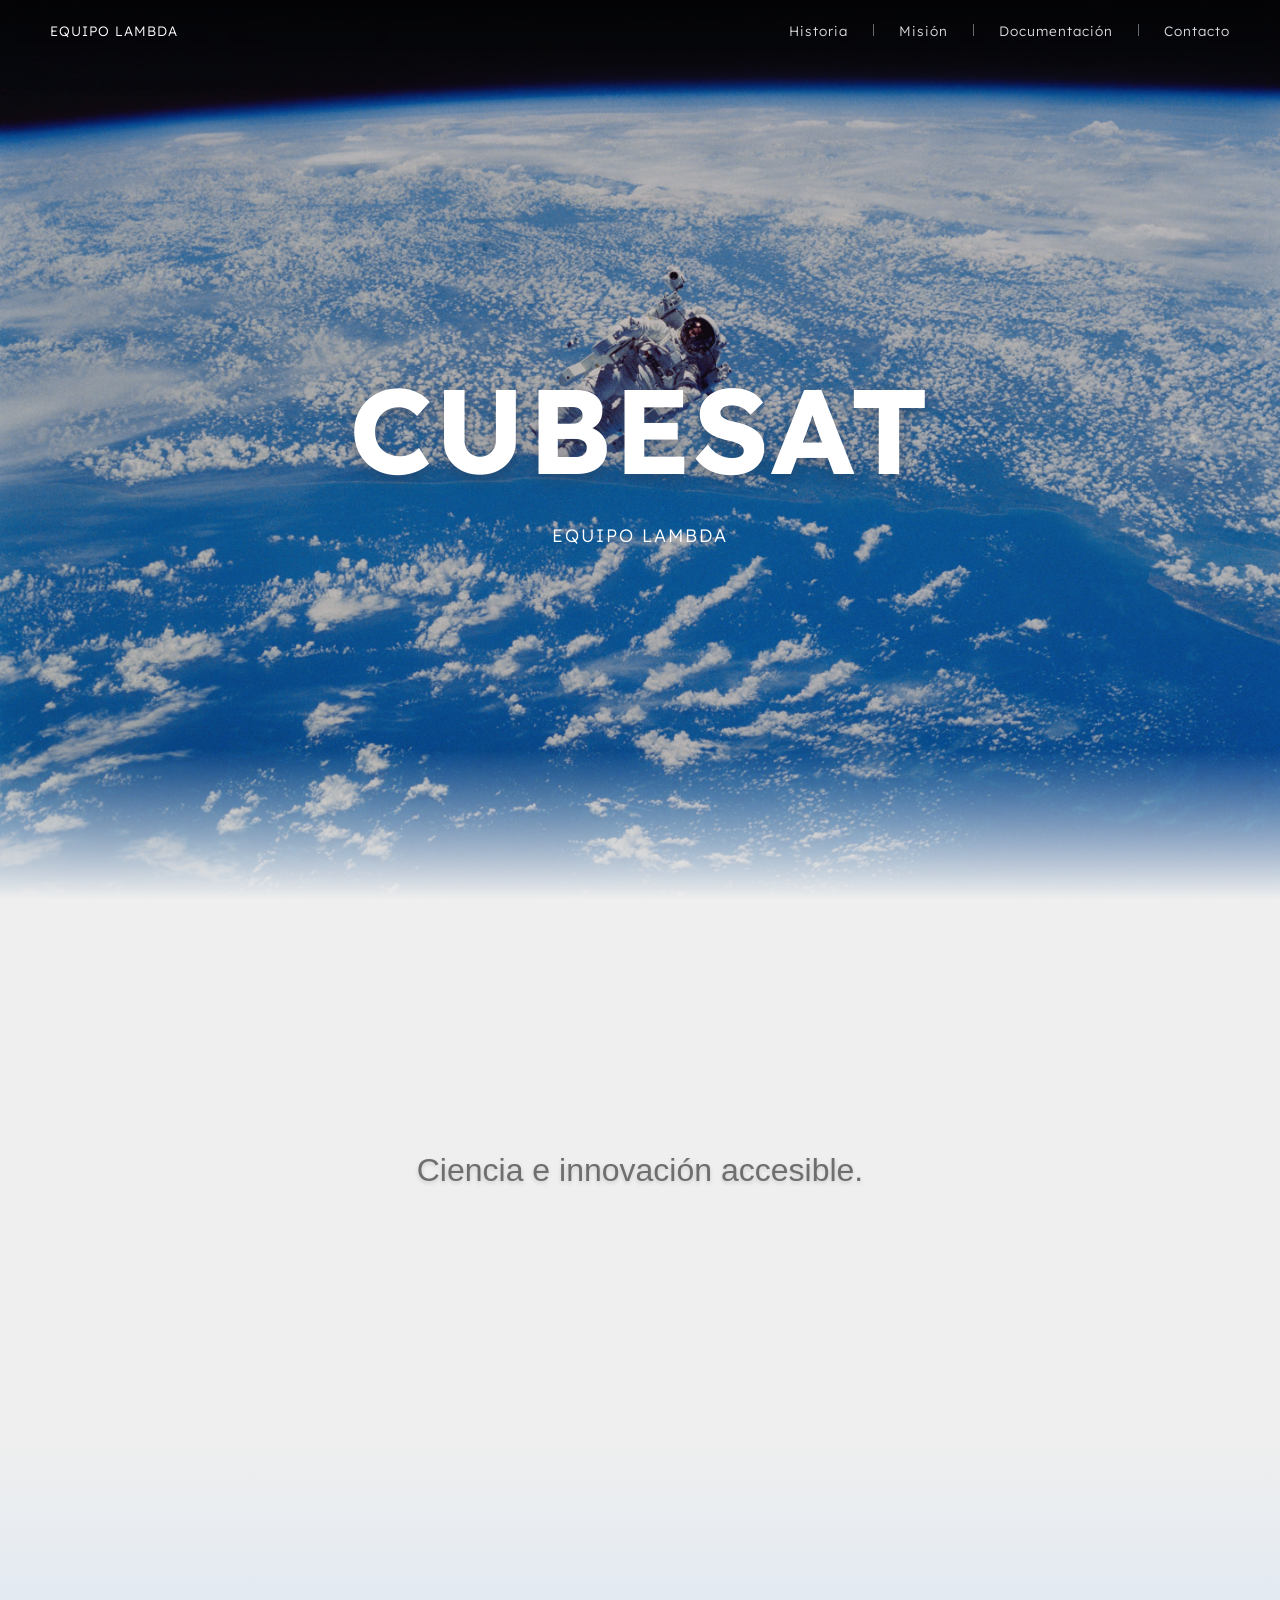
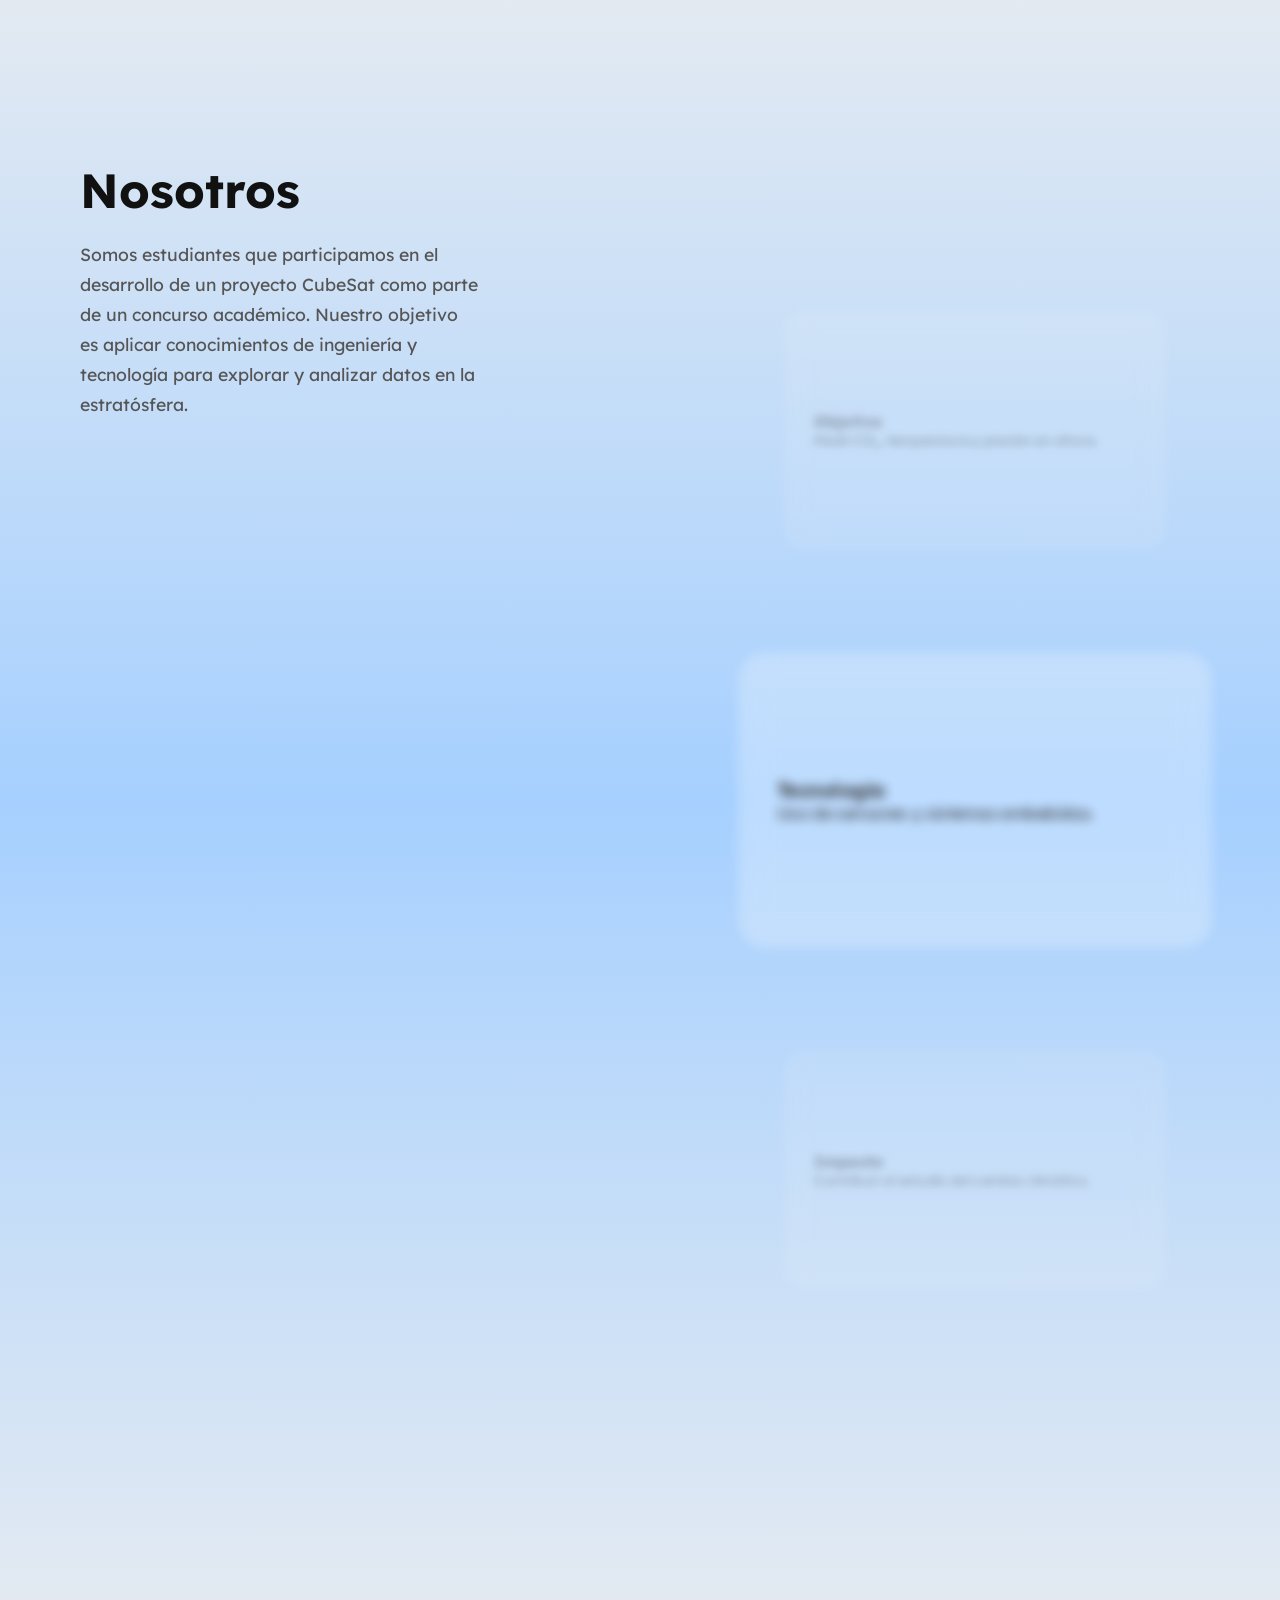
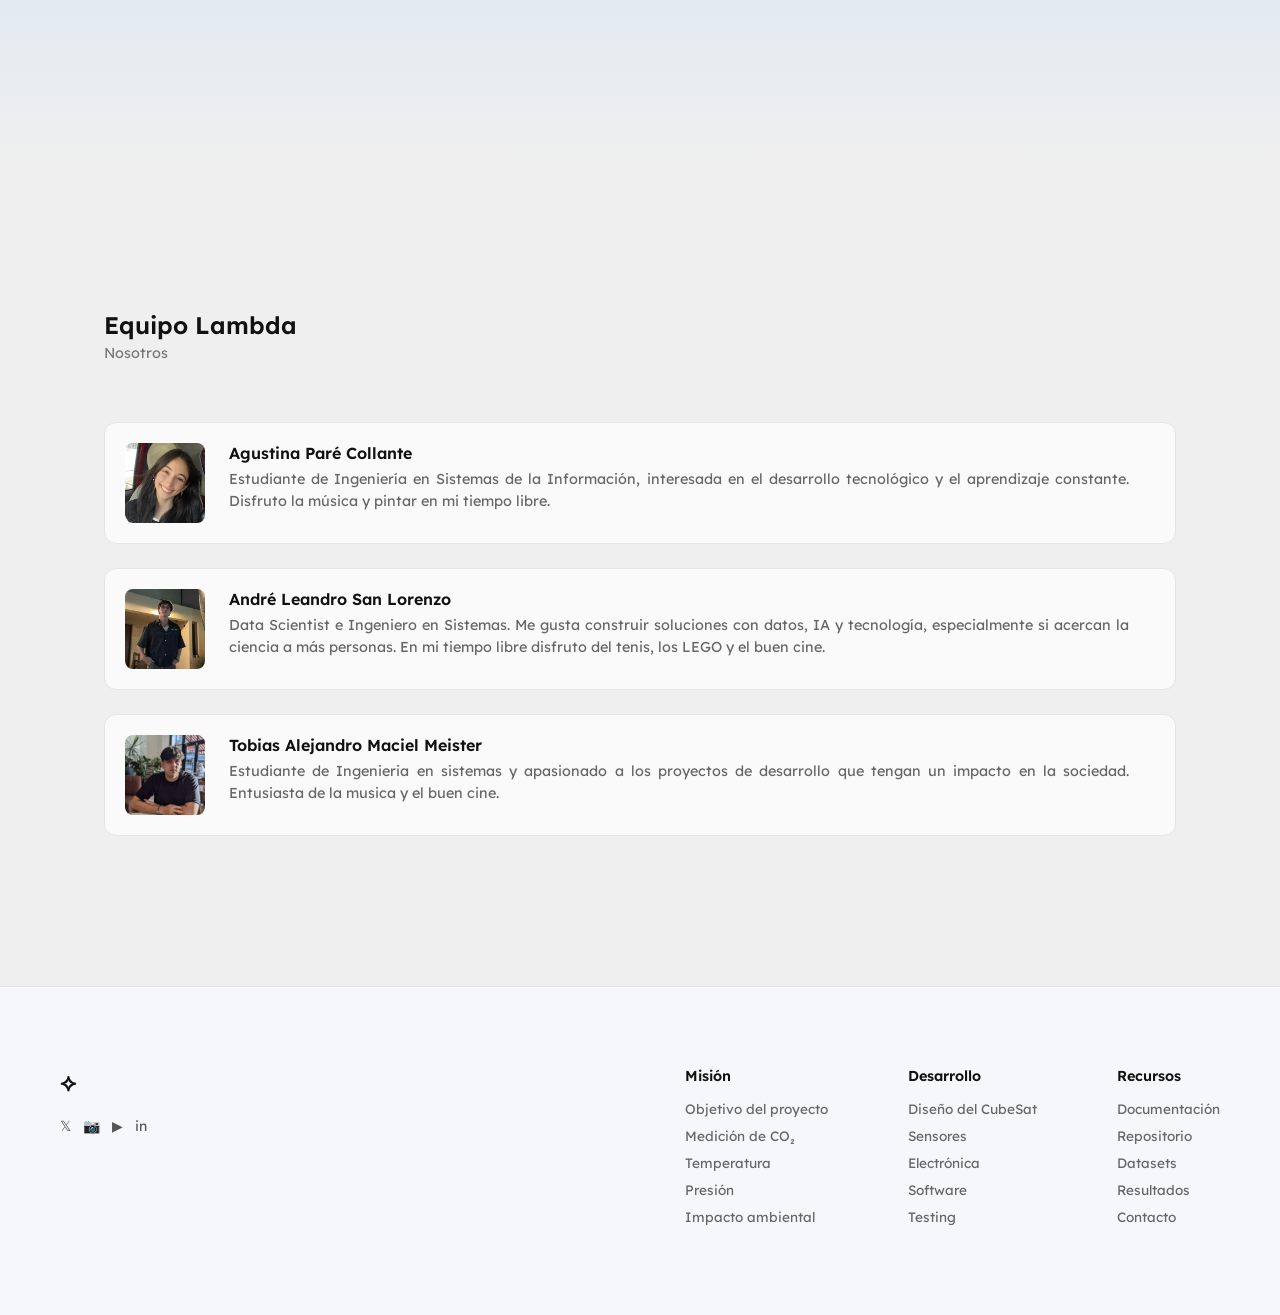
==== commit 5ed0d082: "fix: update biography content for André" ====
--- a/index.html
+++ b/index.html
@@ -97,7 +97,7 @@
         <div class="team-info">
           <h3>André Leandro San Lorenzo</h3>
           <p>
-            Data Scientist e Ingeniero en Sistemas. Me gusta construir soluciones con datos, IA y tecnología, especialmente si acercan la ciencia y la tecnología a más personas. En mi tiempo libre disfruto del tenis, los LEGO, el buen cine y Dana (mi mascota).
+            Data Scientist e Ingeniero en Sistemas. Me gusta construir soluciones con datos, IA y tecnología, especialmente si acercan la ciencia a más personas. En mi tiempo libre disfruto del tenis, los LEGO y el buen cine.
           </p>
         </div>
       </div>
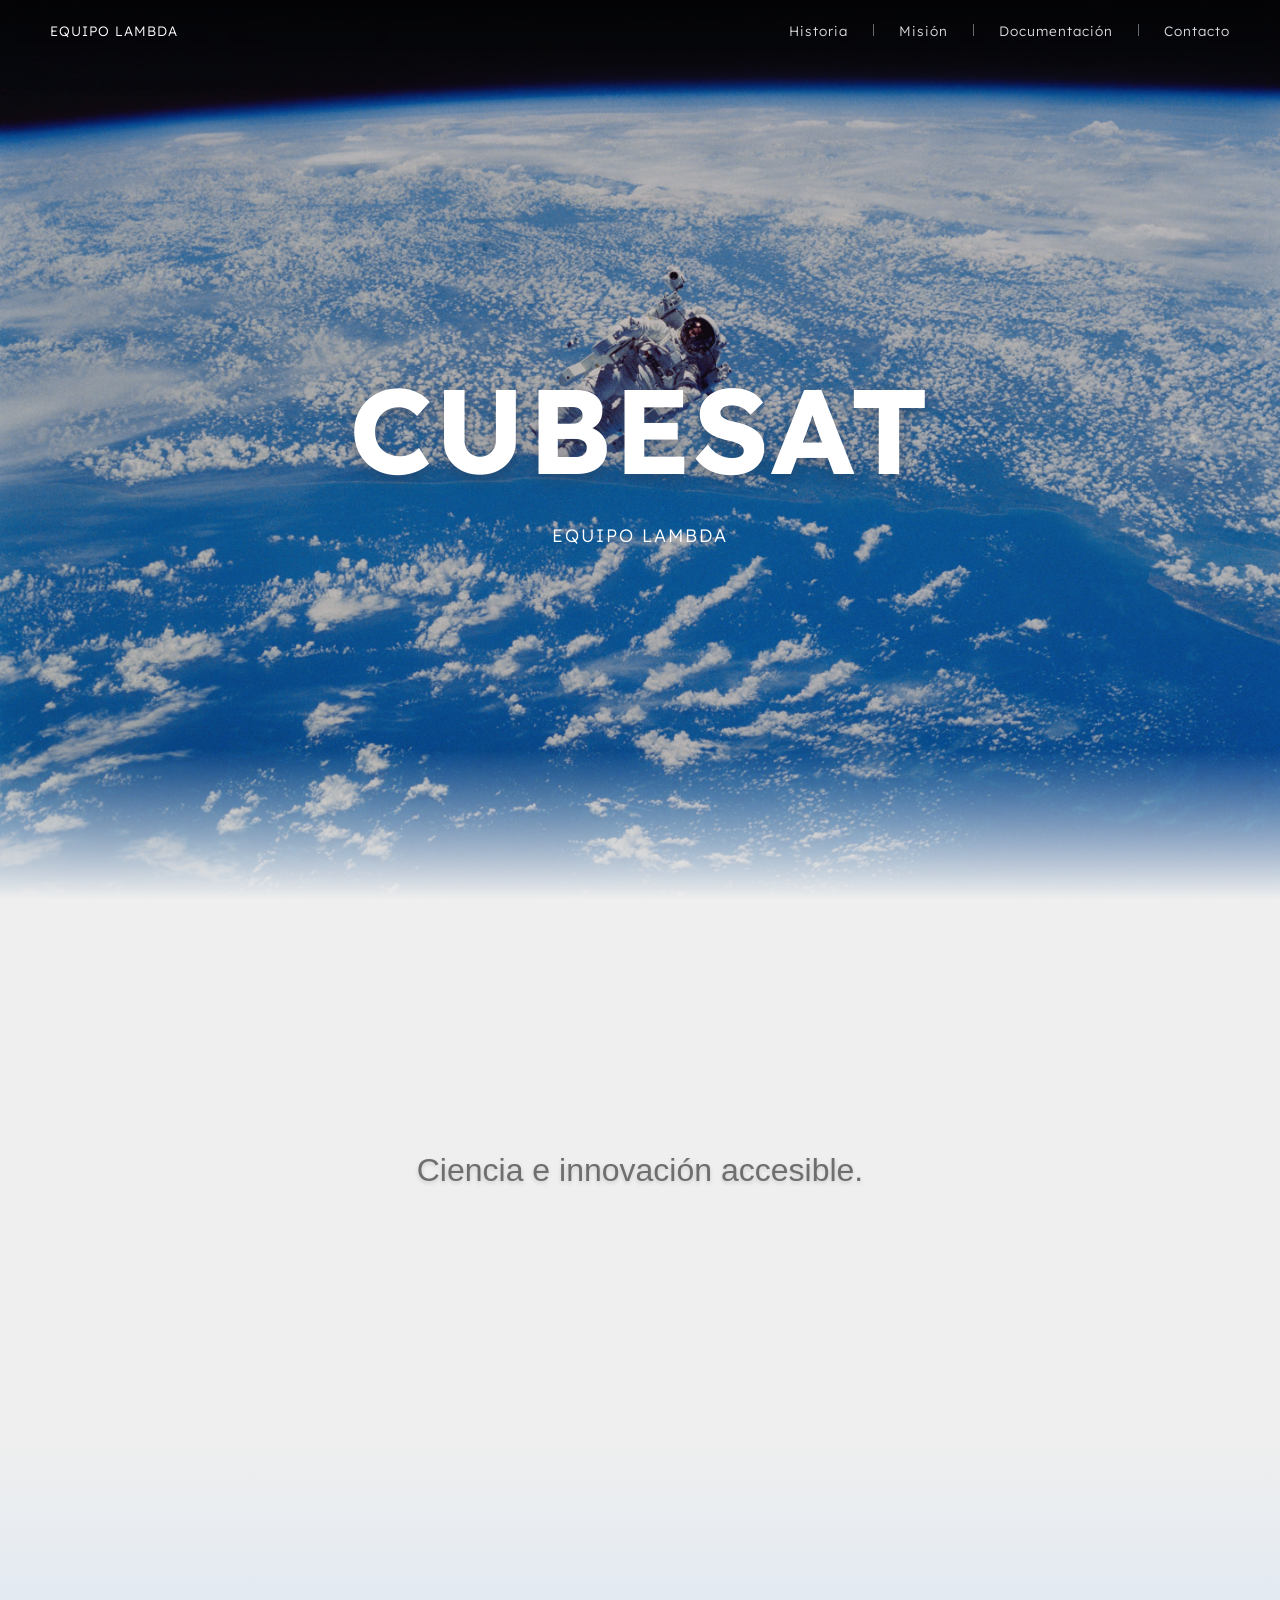
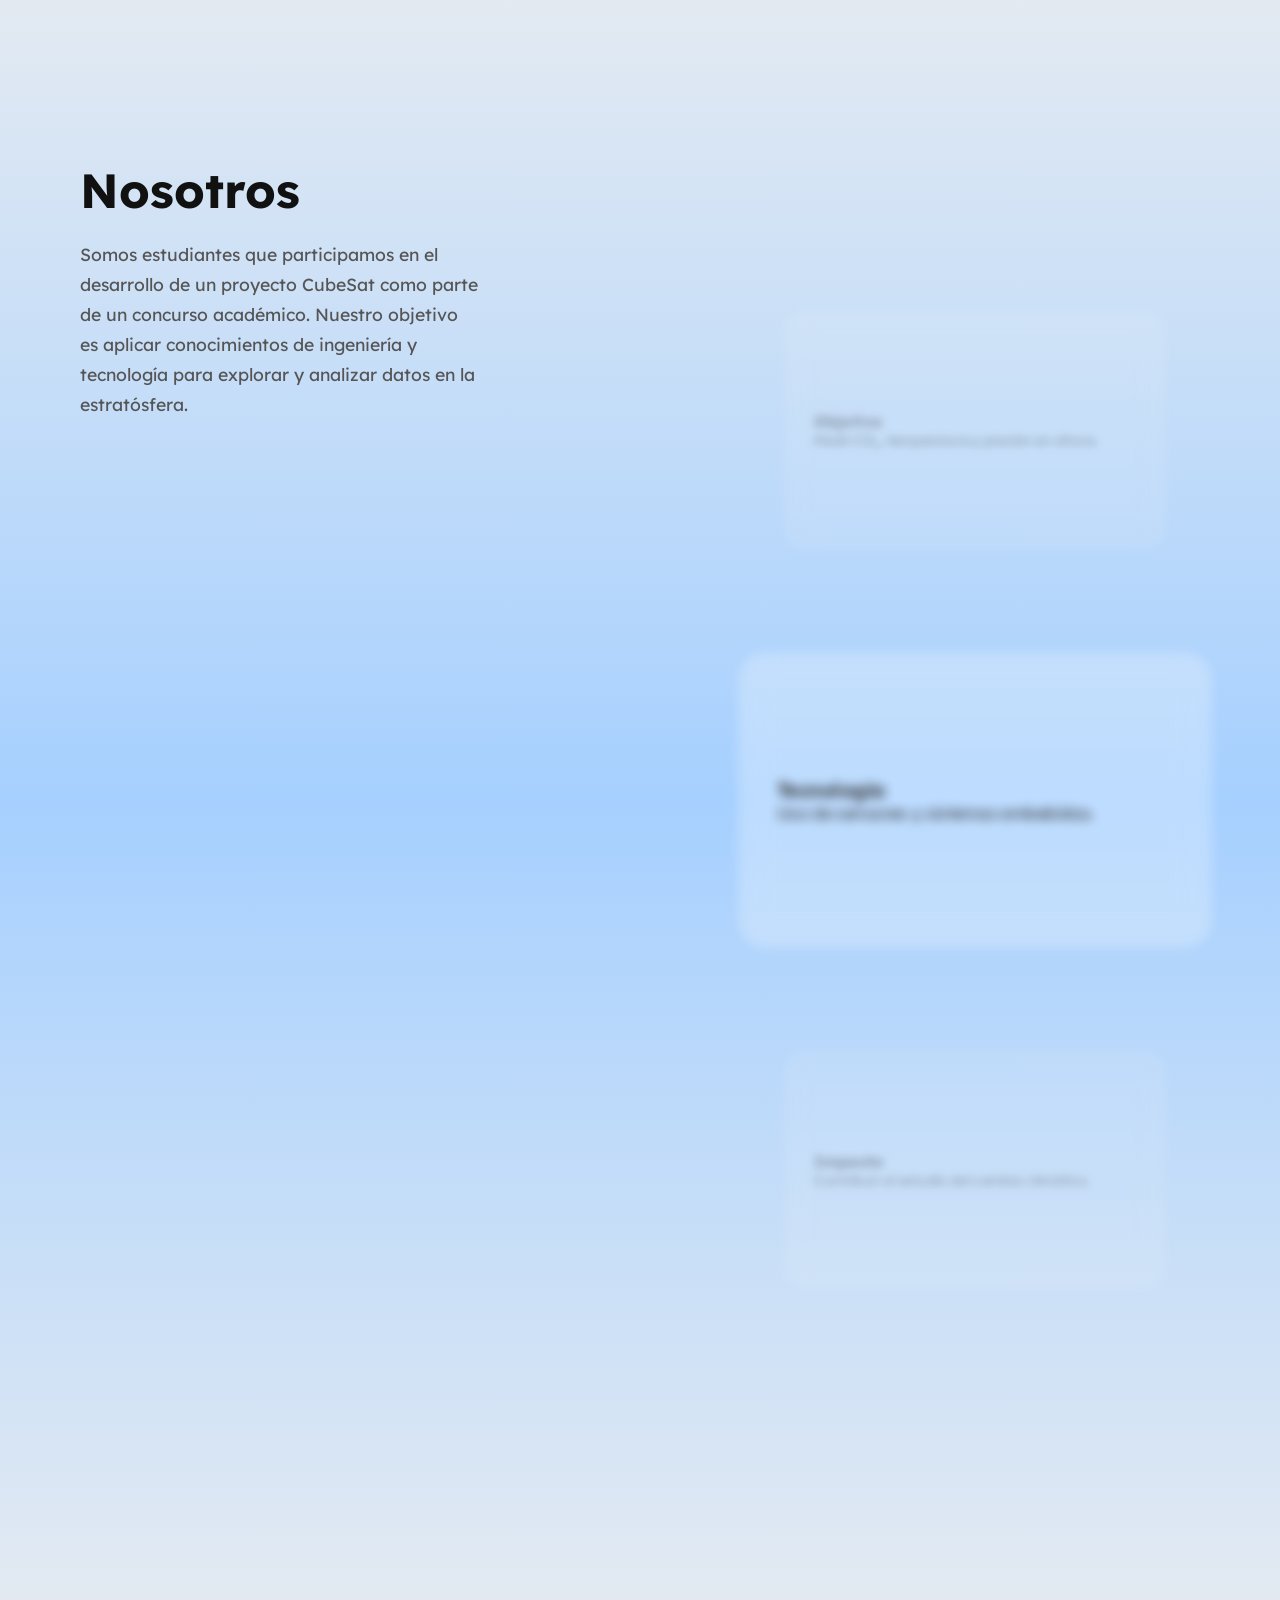
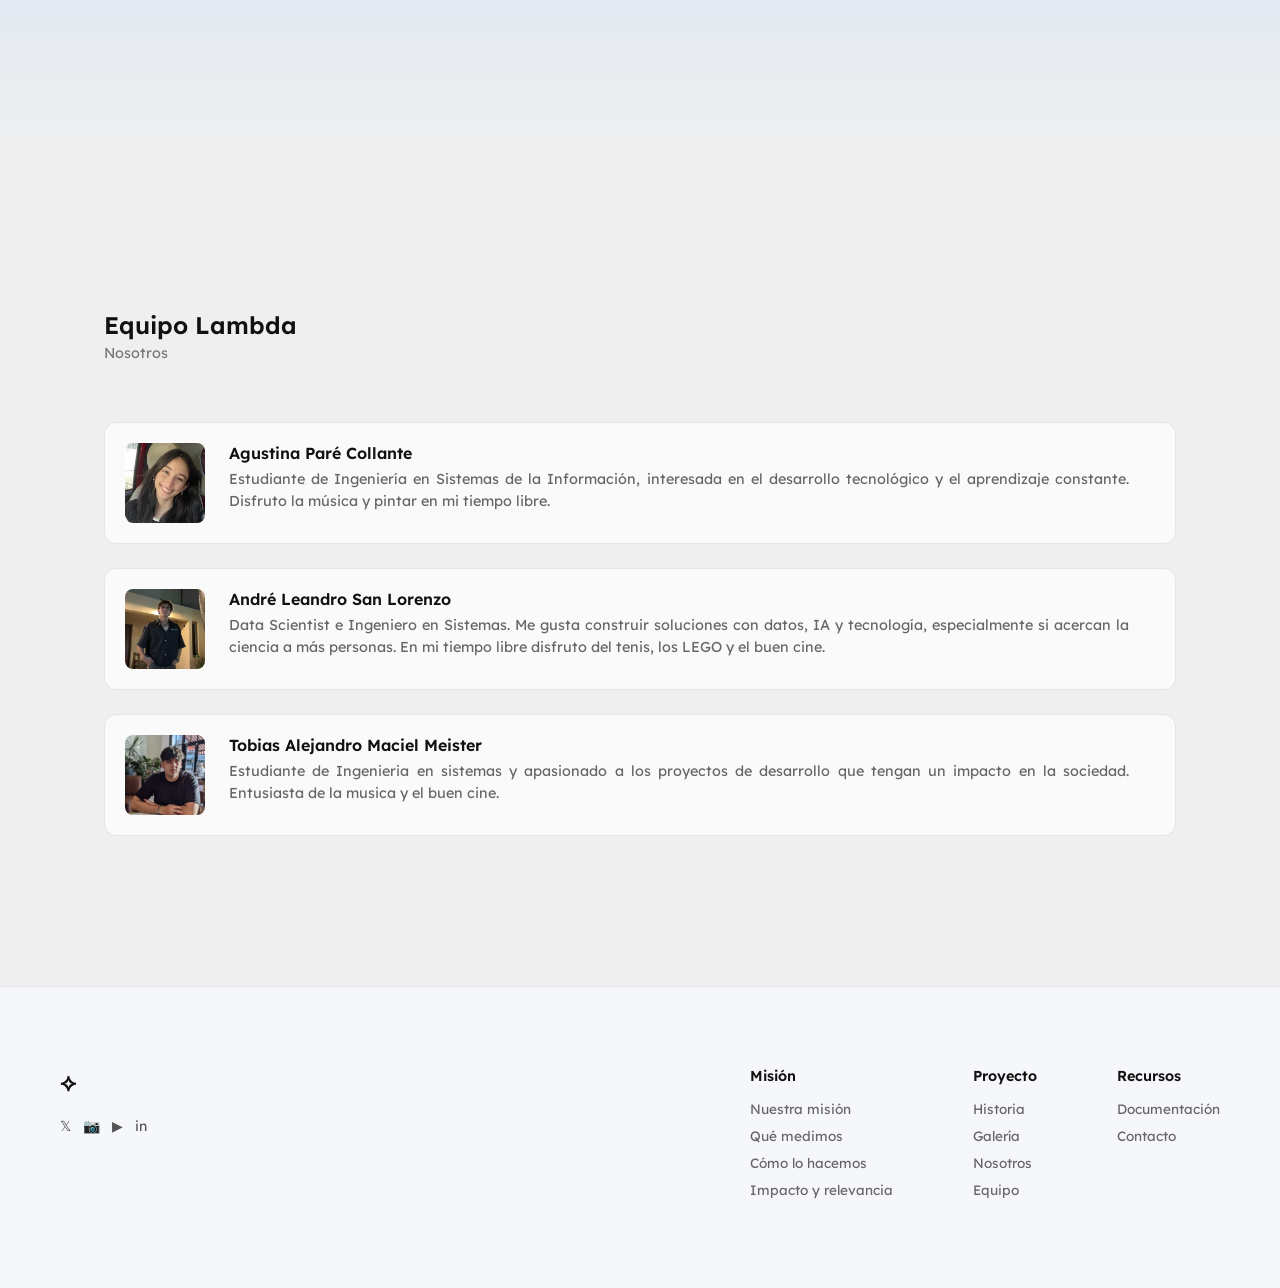
==== commit c8149e8d: "feat: create contact page and update site navigation with section anchors and improved footer links" ====
--- a/index.html
+++ b/index.html
@@ -18,7 +18,7 @@
         <li><a href="historia.html">Historia</a></li>
         <li><a href="mision.html">Misión</a></li>
         <li><a href="#">Documentación</a></li>
-        <li><a href="#">Contacto</a></li>
+        <li><a href="contacto.html">Contacto</a></li>
       </ul>
     </nav>
   </header>
@@ -36,7 +36,7 @@
     <p>Ciencia e innovación accesible.</p>
   </section>
 
-  <section style="background: linear-gradient(to bottom, #efefef, #a6d0ff, #efefef);">
+  <section id="nosotros" style="background: linear-gradient(to bottom, #efefef, #a6d0ff, #efefef);">
     <div class="about-full">
 
       <div class="about-content">
@@ -71,7 +71,7 @@
 
   </section>
 
-  <section class="team">
+  <section id="equipo" class="team">
 
     <div class="team-header">
       <h2>Equipo Lambda</h2>
@@ -130,40 +130,33 @@
     </div>
 
     <div class="footer-columns">
-
       <div class="footer-col">
         <h4>Misión</h4>
         <ul>
-          <li>Objetivo del proyecto</li>
-          <li>Medición de CO₂</li>
-          <li>Temperatura</li>
-          <li>Presión</li>
-          <li>Impacto ambiental</li>
+          <li><a href="mision.html#proposito">Nuestra misión</a></li>
+          <li><a href="mision.html#mediciones">Qué medimos</a></li>
+          <li><a href="mision.html#ingenieria">Cómo lo hacemos</a></li>
+          <li><a href="mision.html#impacto">Impacto y relevancia</a></li>
         </ul>
       </div>
 
       <div class="footer-col">
-        <h4>Desarrollo</h4>
+        <h4>Proyecto</h4>
         <ul>
-          <li>Diseño del CubeSat</li>
-          <li>Sensores</li>
-          <li>Electrónica</li>
-          <li>Software</li>
-          <li>Testing</li>
+          <li><a href="historia.html">Historia</a></li>
+          <li><a href="historia.html#galeria-circular">Galería</a></li>
+          <li><a href="index.html#nosotros">Nosotros</a></li>
+          <li><a href="index.html#equipo">Equipo</a></li>
         </ul>
       </div>
 
       <div class="footer-col">
         <h4>Recursos</h4>
         <ul>
-          <li>Documentación</li>
-          <li>Repositorio</li>
-          <li>Datasets</li>
-          <li>Resultados</li>
-          <li>Contacto</li>
+          <li><a href="#">Documentación</a></li>
+          <li><a href="#">Contacto</a></li>
         </ul>
       </div>
-
     </div>
 
   </footer>
--- a/styles.css
+++ b/styles.css
@@ -422,12 +422,15 @@
 
 .footer-col li {
   font-size: 0.85rem;
+  margin-bottom: 10px;
+}
+
+.footer-col a {
+  text-decoration: none;
   color: #666;
-  margin-bottom: 10px;
-  cursor: pointer;
   transition: 0.2s;
 }
 
-.footer-col li:hover {
+.footer-col a:hover {
   color: #000;
 }
